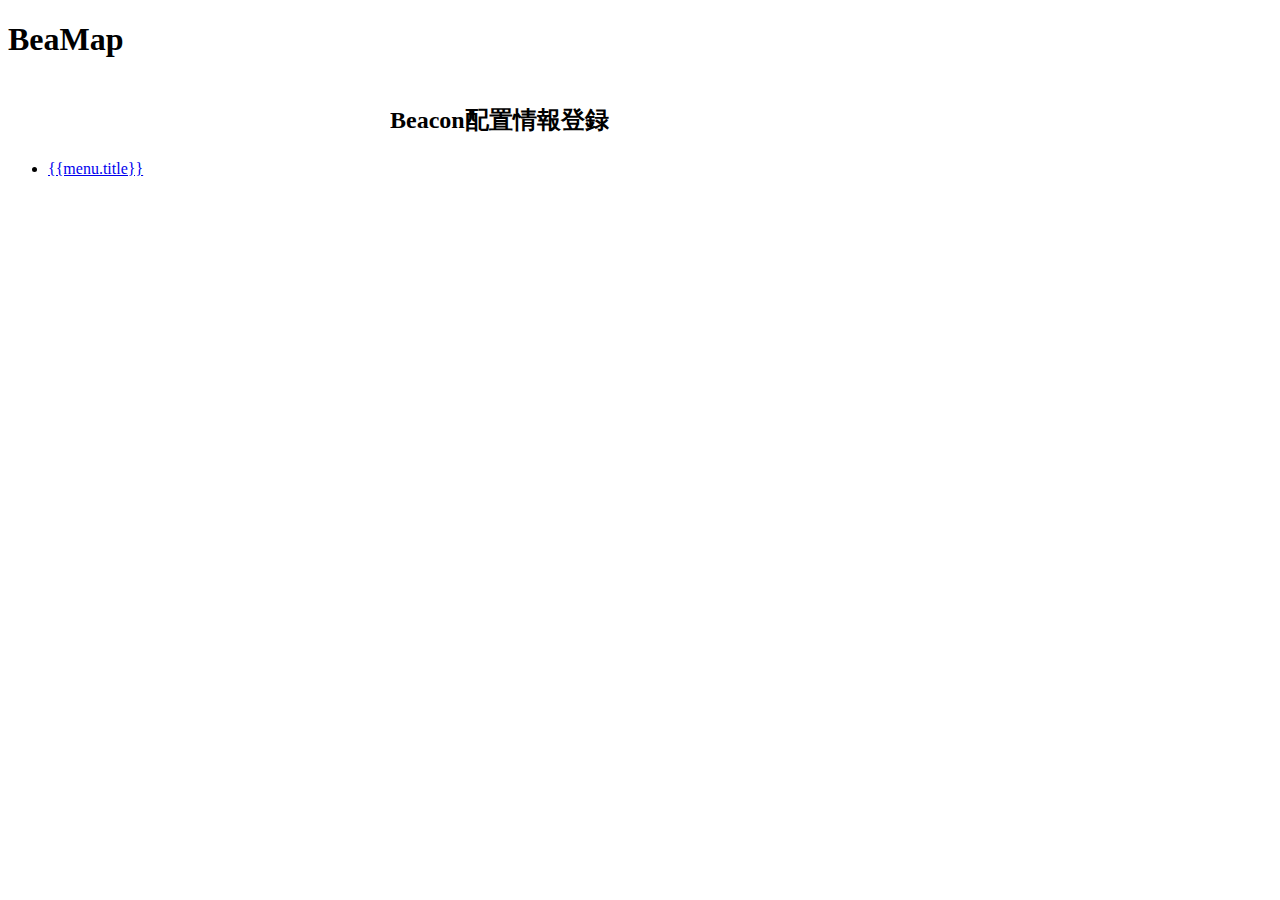
==== docs/index.html @ 28ff2c03 "first commit" ====
<!DOCTYPE html>
<html ng-app="dashboard">

<head>
    <title>BeaMap</title>
    <meta name="viewport" content="width=device-width, initial-scale=1, minimum-scale=1, maximum-scale=1">
    <meta charset="UTF-8">
    <link rel='stylesheet' href='../bower_components/bootstrap/dist/css/bootstrap.min.css' />
    <link rel="stylesheet" type="text/css" href="../stylesheets/app.css" />
    <script src="../bower_components/angular/angular.min.js"></script>
    <script src="../bower_components/angular-bootstrap/ui-bootstrap-tpls.min.js"></script>
    <script src="../bower_components/momentjs/min/moment.min.js"></script>
    <script src="../bower_components/momentjs/min/locales.min.js"></script>
    <script src="../bower_components/humanize-duration/humanize-duration.js"></script>
    <script src="../bower_components/ngDraggable/ngDraggable.js"></script>
    <script src="../javascripts/dashboard.js"></script>
    <script src="../javascripts/floor.js"></script>
</head>

<body>

<div ng-controller="rootCtl" class="map-dashboard">
    <header class="l_header cf">
        <h1 class="header__logo"><a class="logo ir" style="cursor:default;" onclick="return false;">BeaMap</a></h1>
        <div class="header__inner">
            <h2 class="header__name">
                <div style="width:100%;float:left;">
                    <p style="overflow: hidden;white-space: nowrap;text-overflow: ellipsis;width:500px;margin-left:auto;margin-right:auto;">
                        Beacon配置情報登録</p>
                </div>
                <nav class="header__navi">
                    <ul class="header__menu" style="float:right;">
                    </ul>
                </nav><!-- /.header__navi -->
            </h2>
        </div>
    </header>
        <div class="l_sidebar">
            <nav class="global__navi">
                <ul class="main__menu" ng-repeat="menu in menuList track by $index">
                    <li class="item">
                        <a class="icn icn__navi" ng-class="{'is-active':menu.selected}" href="#" ng-click="selectMenu($index);">{{menu.title}}</a>
                    </li>
                </ul><!-- /.main__menu -->
            </nav><!-- /. -->
            <div class=""></div>
        </div>
        <div class="l_main">
            <div class="l_content">
                <div ng-include="mainUrl">
                </div>
            </div>
        </div>

</div>

</body>

</html>
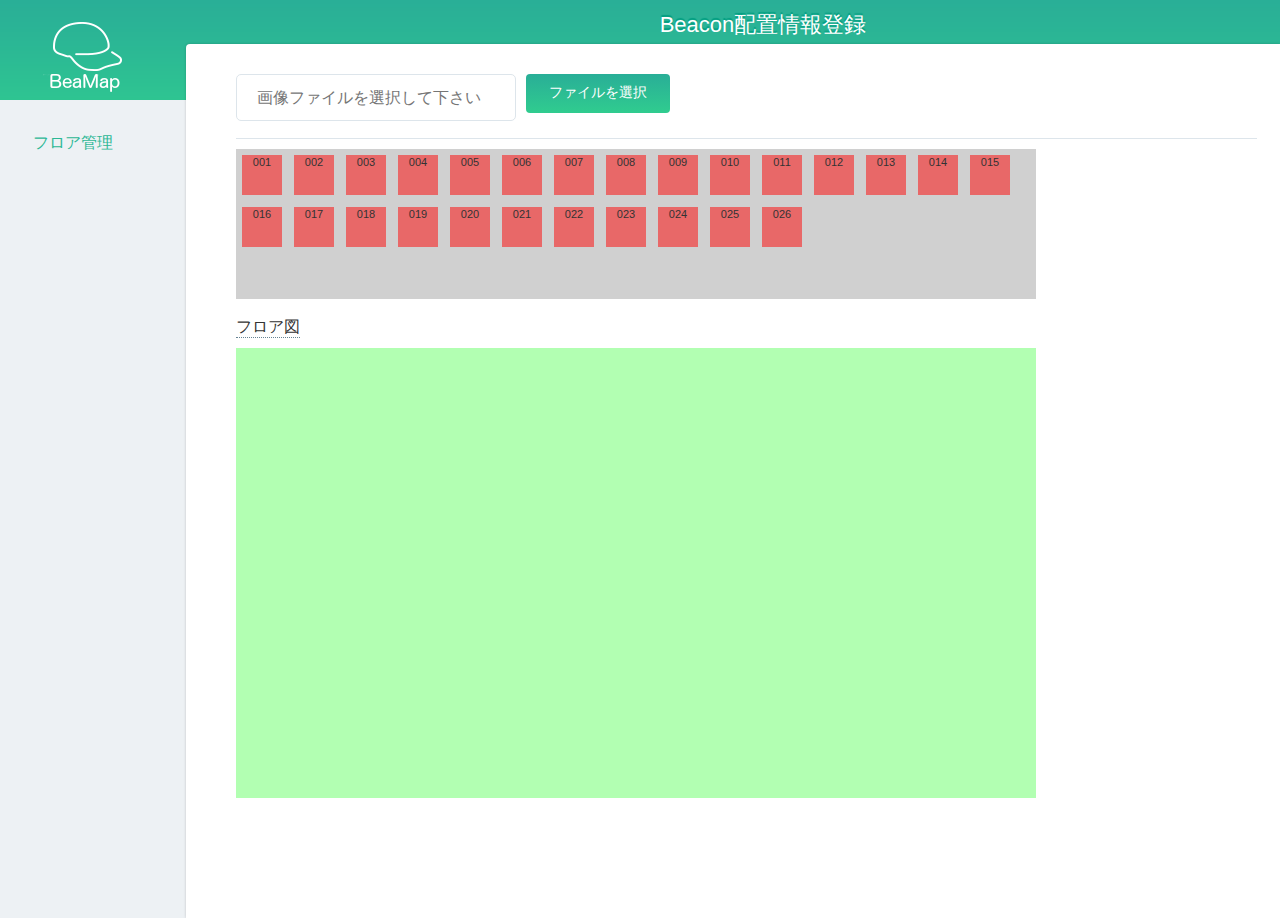
==== commit 15b602eb: "パスの修正" ====
--- a/docs/index.html
+++ b/docs/index.html
@@ -5,16 +5,16 @@
     <title>BeaMap</title>
     <meta name="viewport" content="width=device-width, initial-scale=1, minimum-scale=1, maximum-scale=1">
     <meta charset="UTF-8">
-    <link rel='stylesheet' href='../bower_components/bootstrap/dist/css/bootstrap.min.css' />
-    <link rel="stylesheet" type="text/css" href="../stylesheets/app.css" />
-    <script src="../bower_components/angular/angular.min.js"></script>
-    <script src="../bower_components/angular-bootstrap/ui-bootstrap-tpls.min.js"></script>
-    <script src="../bower_components/momentjs/min/moment.min.js"></script>
-    <script src="../bower_components/momentjs/min/locales.min.js"></script>
-    <script src="../bower_components/humanize-duration/humanize-duration.js"></script>
-    <script src="../bower_components/ngDraggable/ngDraggable.js"></script>
-    <script src="../javascripts/dashboard.js"></script>
-    <script src="../javascripts/floor.js"></script>
+    <link rel='stylesheet' href='./bower_components/bootstrap/dist/css/bootstrap.min.css' />
+    <link rel="stylesheet" type="text/css" href="./stylesheets/app.css" />
+    <script src="./bower_components/angular/angular.min.js"></script>
+    <script src="./bower_components/angular-bootstrap/ui-bootstrap-tpls.min.js"></script>
+    <script src="./bower_components/momentjs/min/moment.min.js"></script>
+    <script src="./bower_components/momentjs/min/locales.min.js"></script>
+    <script src="./bower_components/humanize-duration/humanize-duration.js"></script>
+    <script src="./bower_components/ngDraggable/ngDraggable.js"></script>
+    <script src="./javascripts/dashboard.js"></script>
+    <script src="./javascripts/floor.js"></script>
 </head>
 
 <body>
--- a/docs/stylesheets/app.css
+++ b/docs/stylesheets/app.css
@@ -0,0 +1,3501 @@
+@charset "UTF-8";
+/** * Eric Meyer's Reset CSS v2.0 (http://meyerweb.com/eric/tools/css/reset/) * http://cssreset.com */
+html, body, div, span, applet, object, iframe, h1, h2, h3, h4, h5, h6, p, blockquote, pre, a, abbr, acronym, address, big, cite, code, del, dfn, em, img, ins, kbd, q, s, samp, small, strike, strong, sub, sup, tt, var, b, u, i, center, dl, dt, dd, ol, ul, li, fieldset, form, label, legend, table, caption, tbody, tfoot, thead, tr, th, td, article, aside, canvas, details, embed, figure, figcaption, footer, header, hgroup, menu, nav, output, ruby, section, summary, time, mark, audio, video {
+    margin: 0;
+    padding: 0;
+    border: 0;
+    font-size: 100%;
+    font: inherit;
+    vertical-align: baseline; }
+
+/* HTML5 display-role reset for older browsers */
+article, aside, details, figcaption, figure, footer, header, hgroup, menu, nav, section {
+    display: block; }
+
+body {
+    line-height: 1; }
+
+ol, ul {
+    list-style: none; }
+
+blockquote, q {
+    quotes: none; }
+
+blockquote:before, blockquote:after {
+    content: '';
+    content: none; }
+
+q:before, q:after {
+    content: '';
+    content: none; }
+
+table {
+    border-collapse: collapse;
+    border-spacing: 0; }
+
+/*! normalize.css v3.0.1 | MIT License | git.io/normalize */
+/** 1. Set default font family to sans-serif. 2. Prevent iOS text size adjust after orientation change, without disabling user zoom. */
+html {
+    font-family: sans-serif;
+    /* 1 */
+    -ms-text-size-adjust: 100%;
+    /* 2 */
+    -webkit-text-size-adjust: 100%;
+    /* 2 */ }
+
+select {
+    -webkit-appearance: none;
+    -moz-appearance: none;
+    appearance: none;
+    text-indent: .01px;
+    text-overflow: ""; }
+
+/** Remove default margin. */
+body {
+    margin: auto;
+    min-width: 1200px; }
+
+html.no__scroll {
+    overflow-y: hidden;
+    overflow-x: hidden; }
+html.no__scroll body {
+    overflow-y: hidden;
+    overflow-x: hidden; }
+
+/* HTML5 display definitions ========================================================================== */
+/** Correct `block` display not defined for any HTML5 element in IE 8/9. Correct `block` display not defined for `details` or `summary` in IE 10/11 and Firefox. Correct `block` display not defined for `main` in IE 11. */
+article, aside, details, figcaption, figure, footer, header, hgroup, main, nav, section, summary {
+    display: block; }
+
+/** 1. Correct `inline-block` display not defined in IE 8/9. 2. Normalize vertical alignment of `progress` in Chrome, Firefox, and Opera. */
+audio, canvas, progress, video {
+    display: inline-block;
+    /* 1 */
+    vertical-align: baseline;
+    /* 2 */ }
+
+/** Prevent modern browsers from displaying `audio` without controls. Remove excess height in iOS 5 devices. */
+audio:not([controls]) {
+    display: none;
+    height: 0; }
+
+/** Address `[hidden]` styling not present in IE 8/9/10. Hide the `template` element in IE 8/9/11, Safari, and Firefox < 22. */
+[hidden], template {
+    display: none; }
+
+/* Links ========================================================================== */
+/** Remove the gray background color from active links in IE 10. */
+a {
+    background: transparent; }
+a:active, a:hover {
+    outline: 0; }
+
+/** Improve readability when focused and also mouse hovered in all browsers. */
+/* Text-level semantics ========================================================================== */
+/** Address styling not present in IE 8/9/10/11, Safari, and Chrome. */
+abbr[title] {
+    border-bottom: 1px dotted; }
+
+/** Address style set to `bolder` in Firefox 4+, Safari, and Chrome. */
+b, strong {
+    font-weight: bold; }
+
+/** Address styling not present in Safari and Chrome. */
+dfn {
+    font-style: italic; }
+
+/** Address variable `h1` font-size and margin within `section` and `article` contexts in Firefox 4+, Safari, and Chrome. */
+h1 {
+    font-size: 2em;
+    margin: 0.67em 0; }
+
+/** Address styling not present in IE 8/9. */
+mark {
+    background: #ff0;
+    color: #000; }
+
+/** Address inconsistent and variable font size in all browsers. */
+small {
+    font-size: 80%; }
+
+/** Prevent `sub` and `sup` affecting `line-height` in all browsers. */
+sub {
+    font-size: 75%;
+    line-height: 0;
+    position: relative;
+    vertical-align: baseline; }
+
+sup {
+    font-size: 75%;
+    line-height: 0;
+    position: relative;
+    vertical-align: baseline;
+    top: -0.5em; }
+
+sub {
+    bottom: -0.25em; }
+
+/* Embedded content ========================================================================== */
+/** Remove border when inside `a` element in IE 8/9/10. */
+img {
+    border: 0; }
+
+/** Correct overflow not hidden in IE 9/10/11. */
+svg:not(:root) {
+    overflow: hidden; }
+
+/* Grouping content ========================================================================== */
+/** Address margin not present in IE 8/9 and Safari. */
+figure {
+    margin: 1em 40px; }
+
+/** Address differences between Firefox and other browsers. */
+hr {
+    -moz-box-sizing: content-box;
+    box-sizing: content-box;
+    height: 0; }
+
+/** Contain overflow in all browsers. */
+pre {
+    overflow: auto; }
+
+/** Address odd `em`-unit font size rendering in all browsers. */
+code, kbd, pre, samp {
+    /*font-family: monospace, monospace;*/
+    font-size: 1em; }
+
+/* Forms ========================================================================== */
+/** Known limitation: by default, Chrome and Safari on OS X allow very limited styling of `select`, unless a `border` property is set. */
+/** 1. Correct color not being inherited. Known issue: affects color of disabled elements. 2. Correct font properties not being inherited. 3. Address margins set differently in Firefox 4+, Safari, and Chrome. */
+button, input, optgroup, select, textarea {
+    color: inherit;
+    /* 1 */
+    font: inherit;
+    /* 2 */
+    margin: 0;
+    /* 3 */ }
+
+/** Address `overflow` set to `hidden` in IE 8/9/10/11. */
+button {
+    overflow: visible;
+    text-transform: none; }
+
+/** Address inconsistent `text-transform` inheritance for `button` and `select`. All other form control elements do not inherit `text-transform` values. Correct `button` style inheritance in Firefox, IE 8/9/10/11, and Opera. Correct `select` style inheritance in Firefox. */
+select {
+    text-transform: none; }
+
+/** 1. Avoid the WebKit bug in Android 4.0.* where (2) destroys native `audio` and `video` controls. 2. Correct inability to style clickable `input` types in iOS. 3. Improve usability and consistency of cursor style between image-type `input` and others. */
+button, html input[type="button"] {
+    -webkit-appearance: button;
+    /* 2 */
+    cursor: pointer;
+    /* 3 */ }
+
+input[type="reset"], input[type="submit"] {
+    -webkit-appearance: button;
+    /* 2 */
+    cursor: pointer;
+    /* 3 */ }
+
+/** Re-set default cursor for disabled elements. */
+button[disabled], html input[disabled] {
+    cursor: default; }
+
+/** Remove inner padding and border in Firefox 4+. */
+button::-moz-focus-inner {
+    border: 0;
+    padding: 0; }
+
+input {
+    line-height: normal; }
+input::-moz-focus-inner {
+    border: 0;
+    padding: 0; }
+input[type="checkbox"], input[type="radio"] {
+    box-sizing: border-box;
+    /* 1 */
+    padding: 0;
+    /* 2 */ }
+input[type="number"]::-webkit-inner-spin-button, input[type="number"]::-webkit-outer-spin-button {
+    height: auto; }
+input[type="search"] {
+    -webkit-appearance: textfield;
+    /* 1 */
+    -moz-box-sizing: content-box;
+    -webkit-box-sizing: content-box;
+    /* 2 */
+    box-sizing: content-box; }
+input[type="search"]::-webkit-search-cancel-button, input[type="search"]::-webkit-search-decoration {
+    -webkit-appearance: none; }
+
+/** Address Firefox 4+ setting `line-height` on `input` using `!important` in the UA stylesheet. */
+/** It's recommended that you don't attempt to style these elements. Firefox's implementation doesn't respect box-sizing, padding, or width.  1. Address box sizing set to `content-box` in IE 8/9/10. 2. Remove excess padding in IE 8/9/10. */
+/** Fix the cursor style for Chrome's increment/decrement buttons. For certain `font-size` values of the `input`, it causes the cursor style of the decrement button to change from `default` to `text`. */
+/** 1. Address `appearance` set to `searchfield` in Safari and Chrome. 2. Address `box-sizing` set to `border-box` in Safari and Chrome (include `-moz` to future-proof). */
+/** Remove inner padding and search cancel button in Safari and Chrome on OS X. Safari (but not Chrome) clips the cancel button when the search input has padding (and `textfield` appearance). */
+/** Define consistent border, margin, and padding. */
+fieldset {
+    border: 1px solid #c0c0c0;
+    margin: 0 2px;
+    padding: 0.35em 0.625em 0.75em; }
+
+/** 1. Correct `color` not being inherited in IE 8/9/10/11. 2. Remove padding so people aren't caught out if they zero out fieldsets. */
+legend {
+    border: 0;
+    /* 1 */
+    padding: 0;
+    /* 2 */ }
+
+/** Remove default vertical scrollbar in IE 8/9/10/11. */
+textarea {
+    overflow: auto; }
+
+/** Don't inherit the `font-weight` (applied by a rule above). NOTE: the default cannot safely be changed in Chrome and Safari on OS X. */
+optgroup {
+    font-weight: bold; }
+
+/* Tables ========================================================================== */
+/** Remove most spacing between table cells. */
+table {
+    border-collapse: collapse;
+    border-spacing: 0; }
+
+td, th {
+    padding: 0; }
+
+body {
+    font-family: "HelveticaNeue-Light", "Helvetica Neue Light", "Helvetica Neue", Helvetica, "Hiragino Kaku Gothic Pro", "Meiryo", "Hiragino Kaku Gothic ProN", Meiryo, sans-seri, "Lucida Grande" !important; }
+
+.alphanumeric, .header__name {
+    /* font-family: "HelveticaNeue-Light", "Helvetica Neue Light", "Helvetica Neue", Helvetica, Arial, "Lucida Grande", sans-serif; */
+    font-weight: 100; }
+
+@-webkit-keyframes rotator {
+    0% {
+        -webkit-transform: rotate(0deg); }
+    100% {
+        -webkit-transform: rotate(270deg); } }
+
+@keyframes rotator {
+    0% {
+        transform: rotate(0deg); }
+    100% {
+        transform: rotate(270deg); } }
+
+@-webkit-keyframes colors {
+    0% {
+        stroke: #4285F4; }
+    25% {
+        stroke: #DE3E35; }
+    50% {
+        stroke: #F7C223; }
+    75% {
+        stroke: #1B9A59; }
+    100% {
+        stroke: #4285F4; } }
+
+@keyframes colors {
+    0% {
+        stroke: #4285F4; }
+    25% {
+        stroke: #DE3E35; }
+    50% {
+        stroke: #F7C223; }
+    75% {
+        stroke: #1B9A59; }
+    100% {
+        stroke: #4285F4; } }
+
+@-webkit-keyframes dash {
+    0% {
+        stroke-dashoffset: 187; }
+    50% {
+        stroke-dashoffset: 46.75;
+        -webkit-transform: rotate(135deg); }
+    100% {
+        stroke-dashoffset: 187;
+        -webkit-transform: rotate(450deg); } }
+
+@keyframes dash {
+    0% {
+        stroke-dashoffset: 187; }
+    50% {
+        stroke-dashoffset: 46.75;
+        transform: rotate(135deg); }
+    100% {
+        stroke-dashoffset: 187;
+        transform: rotate(450deg); } }
+
+.ani__spinner {
+    -webkit-animation: rotator 1.4s linear infinite;
+    animation: rotator 1.4s linear infinite; }
+
+.ani__path {
+    stroke-dasharray: 187;
+    stroke-dashoffset: 0;
+    -webkit-transform-origin: center;
+    transform-origin: center;
+    -webkit-animation: dash 1.4s ease-in-out infinite, colors 5.6s ease-in-out infinite;
+    animation: dash 1.4s ease-in-out infinite, colors 5.6s ease-in-out infinite; }
+
+@-webkit-keyframes modalFadeIn {
+    0% {
+        opacity: 0;
+        display: block; }
+    100% {
+        opacity: 1; } }
+
+@keyframes modalFadeIn {
+    0% {
+        opacity: 0;
+        display: block; }
+    100% {
+        opacity: 1; } }
+
+.l_modal.is-active {
+    -webkit-animation-name: modalFadeIn;
+    animation-name: modalFadeIn;
+    -webkit-animation-duration: 0.5s;
+    animation-duration: 0.5s;
+    -webkit-animation-iteration-count: 1;
+    animation-iteration-count: 1;
+    opacity: 1; }
+
+.mt-0 {
+    margin-top: 0px !important; }
+
+.mr-0 {
+    margin-right: 0px !important; }
+
+.mb-0 {
+    margin-bottom: 0px !important; }
+
+.ml-0 {
+    margin-left: 0px !important; }
+
+.mt-5 {
+    margin-top: 5px !important; }
+
+.mr-5 {
+    margin-right: 5px !important; }
+
+.mb-5 {
+    margin-bottom: 5px !important; }
+
+.ml-5 {
+    margin-left: 5px !important; }
+
+.mt-10 {
+    margin-top: 10px !important; }
+
+.mr-10 {
+    margin-right: 10px !important; }
+
+.mb-10 {
+    margin-bottom: 10px !important; }
+
+.ml-10 {
+    margin-left: 10px !important; }
+
+.mt-15 {
+    margin-top: 15px !important; }
+
+.mr-15 {
+    margin-right: 15px !important; }
+
+.mb-15 {
+    margin-bottom: 15px !important; }
+
+.ml-15 {
+    margin-left: 15px !important; }
+
+.mt-20 {
+    margin-top: 20px !important; }
+
+.mr-20 {
+    margin-right: 20px !important; }
+
+.mb-20 {
+    margin-bottom: 20px !important; }
+
+.ml-20 {
+    margin-left: 20px !important; }
+
+.mt-25 {
+    margin-top: 25px !important; }
+
+.mr-25 {
+    margin-right: 25px !important; }
+
+.mb-25 {
+    margin-bottom: 25px !important; }
+
+.ml-25 {
+    margin-left: 25px !important; }
+
+.mt-30 {
+    margin-top: 30px !important; }
+
+.mr-30 {
+    margin-right: 30px !important; }
+
+.mb-30 {
+    margin-bottom: 30px !important; }
+
+.ml-30 {
+    margin-left: 30px !important; }
+
+.mt-35 {
+    margin-top: 35px !important; }
+
+.mr-35 {
+    margin-right: 35px !important; }
+
+.mb-35 {
+    margin-bottom: 35px !important; }
+
+.ml-35 {
+    margin-left: 35px !important; }
+
+.mt-40 {
+    margin-top: 40px !important; }
+
+.mr-40 {
+    margin-right: 40px !important; }
+
+.mb-40 {
+    margin-bottom: 40px !important; }
+
+.ml-40 {
+    margin-left: 40px !important; }
+
+.mt-45 {
+    margin-top: 45px !important; }
+
+.mr-45 {
+    margin-right: 45px !important; }
+
+.mb-45 {
+    margin-bottom: 45px !important; }
+
+.ml-45 {
+    margin-left: 45px !important; }
+
+.mt-50 {
+    margin-top: 50px !important; }
+
+.mr-50 {
+    margin-right: 50px !important; }
+
+.mb-50 {
+    margin-bottom: 50px !important; }
+
+.ml-50 {
+    margin-left: 50px !important; }
+
+.pt-0 {
+    padding-top: 0px !important; }
+
+.pr-0 {
+    padding-right: 0px !important; }
+
+.pb-0 {
+    padding-bottom: 0px !important; }
+
+.pl-0 {
+    padding-left: 0px !important; }
+
+.pt-5 {
+    padding-top: 5px !important; }
+
+.pr-5 {
+    padding-right: 5px !important; }
+
+.pb-5 {
+    padding-bottom: 5px !important; }
+
+.pl-5 {
+    padding-left: 5px !important; }
+
+.pt-10 {
+    padding-top: 10px !important; }
+
+.pr-10 {
+    padding-right: 10px !important; }
+
+.pb-10 {
+    padding-bottom: 10px !important; }
+
+.pl-10 {
+    padding-left: 10px !important; }
+
+.pt-15 {
+    padding-top: 15px !important; }
+
+.pr-15 {
+    padding-right: 15px !important; }
+
+.pb-15 {
+    padding-bottom: 15px !important; }
+
+.pl-15 {
+    padding-left: 15px !important; }
+
+.pt-20 {
+    padding-top: 20px !important; }
+
+.pr-20 {
+    padding-right: 20px !important; }
+
+.pb-20 {
+    padding-bottom: 20px !important; }
+
+.pl-20 {
+    padding-left: 20px !important; }
+
+.pt-25 {
+    padding-top: 25px !important; }
+
+.pr-25 {
+    padding-right: 25px !important; }
+
+.pb-25 {
+    padding-bottom: 25px !important; }
+
+.pl-25 {
+    padding-left: 25px !important; }
+
+.pt-30 {
+    padding-top: 30px !important; }
+
+.pr-30 {
+    padding-right: 30px !important; }
+
+.pb-30 {
+    padding-bottom: 30px !important; }
+
+.pl-30 {
+    padding-left: 30px !important; }
+
+.pt-35 {
+    padding-top: 35px !important; }
+
+.pr-35 {
+    padding-right: 35px !important; }
+
+.pb-35 {
+    padding-bottom: 35px !important; }
+
+.pl-35 {
+    padding-left: 35px !important; }
+
+.pt-40 {
+    padding-top: 40px !important; }
+
+.pr-40 {
+    padding-right: 40px !important; }
+
+.pb-40 {
+    padding-bottom: 40px !important; }
+
+.pl-40 {
+    padding-left: 40px !important; }
+
+.pt-45 {
+    padding-top: 45px !important; }
+
+.pr-45 {
+    padding-right: 45px !important; }
+
+.pb-45 {
+    padding-bottom: 45px !important; }
+
+.pl-45 {
+    padding-left: 45px !important; }
+
+.pt-50 {
+    padding-top: 50px !important; }
+
+.pr-50 {
+    padding-right: 50px !important; }
+
+.pb-50 {
+    padding-bottom: 50px !important; }
+
+.pl-50 {
+    padding-left: 50px !important; }
+
+.fs-10 {
+    font-size: 10px; }
+
+.fs-11, .p_event .upper .name {
+    font-size: 11px; }
+
+.fs-12, .annotation, .application .timestamp, .timeline .item {
+    font-size: 12px; }
+
+.field__items .item .modified, .field__items .item .tags {
+    font-size: 12px; }
+
+.p_login .forgot, .p_login .modal__content.reissue .message {
+    font-size: 12px; }
+
+.p_app .field--file-dropzone .message {
+    font-size: 12px; }
+
+.fs-13 {
+    font-size: 13px; }
+
+.fs-14 {
+    font-size: 14px; }
+
+.field__items .item .name, .field__items .item .bundle-id {
+    font-size: 14px; }
+
+.fs-15 {
+    font-size: 15px; }
+
+.fs-16, .p_login .modal__content .message, .p_event .modal__content.end .message {
+    font-size: 16px; }
+
+.fs-17 {
+    font-size: 17px; }
+
+.fs-18, .p_login .modal__content .form-item {
+    font-size: 18px; }
+
+.fs-19 {
+    font-size: 19px; }
+
+.fs-20 {
+    font-size: 20px; }
+
+.fl-l, .l_sidebar, .header__logo, .timeline .image {
+    float: left; }
+
+.field__action .checkbox, .field__action .delete {
+    float: left; }
+
+.p_login .modal__content.reissue .form-item--number, .p_login .modal__content.reissue .captcha {
+    float: left; }
+
+.p_dashboard .content .form-item, .p_dashboard .analytics, .p_dashboard .user .title {
+    float: left; }
+
+.p_app .field__action .checkbox, .p_app .field__action .delete {
+    float: left; }
+
+.p_app .modal__content .bundle-id, .p_app .modal__content .plus {
+    float: left; }
+
+.p_app .field--file-dropzone, .p_app .field--info {
+    float: left; }
+
+.fl-r, .l_main, .header__inner, .field__action .right {
+    float: right; }
+
+.p_dashboard .user .btn__fill--csv-dl, .p_dashboard .activity {
+    float: right; }
+
+.p_app .field__action .right {
+    float: right; }
+
+.fl-n {
+    float: none !important; }
+
+.cf {
+    *zoom: 1; }
+.cf:before {
+    content: " ";
+    display: table; }
+.cf:after {
+    content: " ";
+    display: table;
+    clear: both; }
+
+.ir, .header__logo, .p_login .modal__content.reissue .icn__captcha-reload, .p_app .modal__content .plus {
+    display: block;
+    text-indent: -9999px; }
+
+.fw-n {
+    font-weight: normal !important; }
+
+.fw-b, .application .name, .timeline .name, .field__items .item .name {
+    font-weight: bold !important; }
+
+.ta-c, .btn__line, .btn__fill, .header__name, .p_login .authentication, .p_app .field--file-dropzone .message {
+    text-align: center; }
+
+.td-n, a {
+    text-decoration: none; }
+
+.lb {
+    letter-spacing: -.40em; }
+.lb > li {
+    letter-spacing: normal; }
+
+/*
+.ib-p, .header__menu, .field__search .right, .modal__inner .footer .field, .p_event .footer .field { letter-spacing: -.40em; }
+*/
+.ib-p > .ib, .header__menu > .ib, .field__search .right > .ib, .modal__inner .footer .field > .ib, .p_event .footer .field > .ib {
+    display: inline-block;
+    letter-spacing: normal; }
+
+.header__menu .ib-p > .menu__list, .header__menu > .menu__list {
+    display: inline-block;
+    letter-spacing: normal; }
+
+.field__search .header__menu .right > .menu__list, .header__menu .field__search .right > .menu__list, .modal__inner .footer .header__menu .field > .menu__list, .header__menu .modal__inner .footer .field > .menu__list, .p_event .footer .header__menu .field > .menu__list {
+    display: inline-block;
+    letter-spacing: normal; }
+
+.header__menu .p_event .footer .field > .menu__list, .header__menu .ib-p > .item, .header__menu > .item {
+    display: inline-block;
+    letter-spacing: normal; }
+
+.field__search .header__menu .right > .item, .header__menu .field__search .right > .item, .modal__inner .footer .header__menu .field > .item, .header__menu .modal__inner .footer .field > .item, .p_event .footer .header__menu .field > .item, .header__menu .p_event .footer .field > .item {
+    display: inline-block;
+    letter-spacing: normal; }
+
+.field__search .ib-p > .export, .field__search .header__menu > .export, .field__search .right > .export {
+    display: inline-block;
+    letter-spacing: normal; }
+
+.modal__inner .footer .field__search .field > .export, .field__search .modal__inner .footer .field > .export, .p_event .footer .field__search .field > .export {
+    display: inline-block;
+    letter-spacing: normal; }
+
+.field__search .p_event .footer .field > .export, .field__search .ib-p > .sort, .field__search .header__menu > .sort, .field__search .right > .sort {
+    display: inline-block;
+    letter-spacing: normal; }
+
+.modal__inner .footer .field__search .field > .sort, .field__search .modal__inner .footer .field > .sort, .p_event .footer .field__search .field > .sort, .field__search .p_event .footer .field > .sort {
+    display: inline-block;
+    letter-spacing: normal; }
+
+.modal__inner .footer .field .ib-p > .field--item, .modal__inner .footer .field .header__menu > .field--item {
+    display: inline-block;
+    letter-spacing: normal; }
+
+.field__search .modal__inner .footer .field .right > .field--item {
+    display: inline-block;
+    letter-spacing: normal; }
+
+.modal__inner .footer .field .field__search .right > .field--item, .modal__inner .footer .field > .field--item {
+    display: inline-block;
+    letter-spacing: normal; }
+
+.field__search .p_event .footer .field .right > .field--item {
+    display: inline-block;
+    letter-spacing: normal; }
+
+.l_header {
+    width: 100%;
+    height: 100px;
+    background: url("../images/bg__header.png") 0 0 repeat-x; }
+
+.l_body {
+    min-width: 800px;
+    width: 100%; }
+
+.l_sidebar {
+    position: relative;
+    z-index: 100;
+    width: 246px;
+    padding-top: 30px; }
+
+.l_main {
+    position: relative;
+    z-index: 50;
+    width: 100%;
+    margin: -56px 0 0 -246px;
+    height:100%;  }
+
+.l_content {
+    border-top-left-radius: 4px;
+    margin: 0 0 0 186px;
+    background: #fff;
+    box-shadow: 0 0 3px rgba(8, 1, 3, 0.19);
+    height: 100%;
+    min-height: 700px;}
+
+.l_modal {
+    display: none;
+    position: absolute;
+    top: 0;
+    left: 0;
+    z-index: 1000;
+    width: 100%;
+    height: 100%;
+    background: rgba(0, 0, 0, 0.66); }
+.l_modal.is-active {
+    display: table;
+    position: fixed; }
+
+.map-dashboard{
+    height: 100%;
+}
+.main-contents{
+    height: 100%;
+}
+
+* {
+    -webkit-appearance: none;
+    -moz-appearance: none;
+    appearance: none; }
+
+
+body {
+    height: 100%;
+    background: #edf1f4; }
+
+h1, h2, h3, h4, h5, h6, p, dl, dt, dd, ol, ul, li {
+    margin: 0;
+    padding: 0; }
+
+ol, ul, dl, dt, dd {
+    list-style: none; }
+
+h1, h2, h3, h4, h5, h6 {
+    font-weight: normal; }
+
+input, textarea, select {
+    box-sizing: border-box; }
+
+.annotation {
+    padding-left: 1em;
+    color: #446b7e;
+    text-indent: -1em; }
+
+.form-item {
+    display: block;
+    border: 1px solid #dde5eb;
+    border-radius: 5px;
+    padding: 0 20px; }
+.form-item:focus {
+    outline: none; }
+
+.contactform-item {
+    display: block;
+    width: 838px;
+    height: 200px;
+    border: 1px solid #dde5eb;
+    border-radius: 5px;
+    padding: 20px; }
+.contactform-item:focus {
+    outline: none; }
+
+.form-item--checkbox {
+    width: 27px;
+    height: 27px;
+    border: none;
+    border-radius: 5px;
+    background: #edf2f5; }
+.form-item--checkbox:checked {
+    background: url("../images/icn__checked.png") #29ae97 center center no-repeat; }
+
+.form-item--select {
+    color: #bcc9d0; }
+
+.is-error .e__message {
+    color: #d53333;
+    font-size: 12px;
+    line-height: 1.5; }
+
+.is-error .form-item {
+    background: #ffe1e1; }
+
+.field .switch .label {
+    display: block; }
+
+.field .switch .form-item {
+    display: none;
+    border: none; }
+
+.field .switch .on, .field .switch .off {
+    display: block;
+    position: relative;
+    width: 102px;
+    height: 39px;
+    border-radius: 19px;
+    color: #fff;
+    font-size: 16px;
+    cursor: pointer; }
+
+.field .switch .on .label, .field .switch .off .label {
+    display: block;
+    position: absolute;
+    height: 39px;
+    line-height: 39px; }
+
+.field .switch .on:after, .field .switch .off:after {
+    content: '';
+    display: block;
+    position: absolute;
+    border-radius: 18px;
+    top: 1px;
+    width: 36px;
+    height: 36px;
+    background: #fff; }
+
+.field .switch .on {
+    background: #2ab396; }
+.field .switch .on .label {
+    left: 22px; }
+.field .switch .on:after {
+    right: 1px; }
+
+.field .switch .off {
+    background: #bdc3c6; }
+.field .switch .off .label {
+    right: 18px;
+    text-align: right; }
+.field .switch .off:after {
+    left: 1px; }
+
+.btn {
+    box-sizing: border-box;
+    display: inline-block;
+    height: 39px;
+    padding: 0;
+    border-radius: 4px;
+    background: none;
+    text-decoration: none;
+    line-height: 37px; }
+
+.btn__line {
+    border: 1px solid #2ab396;
+    color: #2ab396; }
+
+.btn__fill {
+    width: 144px;
+    border: none;
+    background: -moz-linear-gradient(top, #29ae97 0%, #30cc8f 100%);
+    background: -webkit-gradient(linear, left top, left bottom, color-stop(0%, #29ae97), color-stop(100%, #30cc8f));
+    background: -webkit-linear-gradient(top, #29ae97 0%, #30cc8f 100%);
+    background: -o-linear-gradient(top, #29ae97 0%, #30cc8f 100%);
+    background: -ms-linear-gradient(top, #29ae97 0%, #30cc8f 100%);
+    background: linear-gradient(to bottom, #29ae97 0%, #30cc8f 100%);
+    color: #fff; }
+.btn__fill.beamap{
+    margin-bottom: 20px !important;
+    margin-left: 20px;
+}
+.btn__fill:hover, .btn__fill:active {
+    background: -moz-linear-gradient(top, #30cc8f 100%, #29ae97 0%);
+    background: -webkit-gradient(linear, left top, left bottom, color-stop(100%, #30cc8f), color-stop(0%, #29ae97));
+    background: -webkit-linear-gradient(top, #30cc8f 100%, #29ae97 0%);
+    background: -o-linear-gradient(top, #30cc8f 100%, #29ae97 0%);
+    background: -ms-linear-gradient(top, #30cc8f 100%, #29ae97 0%);
+    background: linear-gradient(to bottom, #30cc8f 100%, #29ae97 0%); }
+
+.btn__line .create {
+    border: 1px solid #B32A47;
+    color: #B32A47; }
+
+.btn__fill.create{
+    width: 175px;
+    border: none;
+    background: -moz-linear-gradient(top, #ae2940 0%, #cc306d 100%);
+    background: -webkit-gradient(linear, left top, left bottom, color-stop(0%, #ae2940), color-stop(100%, #cc306d));
+    background: -webkit-linear-gradient(top, #ae2940 0%, #cc306d 100%);
+    background: -o-linear-gradient(top, #ae2940 0%, #cc306d 100%);
+    background: -ms-linear-gradient(top, #ae2940 0%, #cc306d 100%);
+    background: linear-gradient(to bottom, #ae2940 0%, #cc306d 100%);
+    color: #fff; }
+
+.btn__fill.create:hover, .btn__fill.create:active {
+    background: -moz-linear-gradient(top, #cc306d 100%, #ae2940 0%);
+    background: -webkit-gradient(linear, left top, left bottom, color-stop(100%, #cc306d), color-stop(0%, #ae2940));
+    background: -webkit-linear-gradient(top, #cc306d 100%, #ae2940 0%);
+    background: -o-linear-gradient(top, #cc306d 100%, #ae2940 0%);
+    background: -ms-linear-gradient(top, #cc306d 100%, #ae2940 0%);
+    background: linear-gradient(to bottom, #cc306d 100%, #ae2940 0%); }
+
+.btn.btn__fill.btn__fill--login {
+    height: 46px; }
+
+.btn__line--csv {
+    width: 164px; }
+
+.btn__line--cancel {
+    width: 146px; }
+
+.btn__fill--add, .btn__fill--start, .btn__fill--next, .btn__fill--skip, .btn__fill--ok {
+    width: 144px; }
+
+.btn__fill--cancel {
+    background: #a7a7a7; }
+
+.btn__fill--delete {
+    background: #89959b; }
+
+.btn__fill--add-app, .btn__fill--add-beacon, .btn__fill--add-member {
+    width: 177px;
+    height: 33px;
+    line-height: 33px;
+    margin-left: 10px; }
+
+.btn__fill--delete {
+    width: 73px;
+    height: 33px;
+    line-height: 33px; }
+
+.btn__fill--export {
+    width: 133px;
+    height: 33px;
+    font-size: 16px;
+    line-height: 33px;
+    background: #89959b; }
+
+.application .is-select .icon:after, .p_login .modal__content.reissue .icn__captcha-reload, .p_app .modal__content .plus {
+    background-image: url("../images/spr__btn--parts.png");
+    background-repeat: no-repeat; }
+
+.btn__fill--login {
+    width: 175px; }
+
+.btn__fill--create {
+    width: 175px; }
+
+.btn__fill--close {
+    color: #fff;
+    background: #a7a7a7; }
+
+/*
+## ページヘッダーエリア
+
+```
+<header class="l_header cf"> <h1 class="header__logo"><a class="logo ir" href="">Beacapp</a></h1> <div class="header__inner"> <h2 class="header__name">CMS User Setting</h2>
+ <nav class="header__navi"><ul class="header__menu"> <li class="item mr-10"><a class="user" href="">Shota Okamura</a></li> <li class="item"><a class="logout" href="">Log out</a></li> </ul></nav><!-- /.header__navi -->
+ </div><!-- /.header__inner -->
+</header><!-- /.l_header -->
+```
+*/
+.header__logo {
+    position: relative;
+    width: 246px;
+    height: 100px;}
+.header__logo .logo {
+    display: block;
+    position: absolute;
+    top: 20px;
+    left: 40px;
+    z-index: 100;
+    width: 90px;
+    height: 75px;
+    background: url("../images/logo__main.png") 0 0 no-repeat; }
+
+.header__inner {
+    width: 100%;
+    margin-left: -246px; }
+
+.header__name {
+    height: 44px;
+    margin-left: 246px;
+    color: #fff;
+    font-size: 22px;
+    line-height: 50px;
+    text-shadow: 0 -2px 1px #009d80; }
+
+.header__navi {
+    width: 158px;
+    margin-right: 20px; }
+
+@media screen and (min-width: 1200px) {
+    .header__navi {
+        position: fixed;
+        top: 0;
+        right: 0; } }
+
+@media screen and (max-width: 1200px) {
+    .header__navi {
+        position: absolute;
+        margin-left: 756px; } }
+
+.header__menu .user, .header__menu .logout {
+    color: #fff; }
+
+.header__menu .user {
+    text-decoration: underline; }
+
+/*
+## 見出し
+
+```
+<header class="main__header main__header--XXXXX"> <h3 class="headline">Appを登録</h3> <p class="description">Beaconに利用するアプリケーションを設定します。</p>
+</header><!-- /.main__header -->
+```
+*/
+/*
+$map__spr__icn--main-header: sprite-map("spr__icn--main-header/*.png", $layout: horizontal);
+%_map__spr__icn--main-header { @include sprite(parent, $map__spr__icn--main-header); }
+
+.main__header { position: relative; padding-left: 98px; margin-bottom: 28px;
+ &:before { @extend %_map__spr__icn--main-header;
+ content: ''; display: block; position: absolute; top: 0; left: 0; } .headline { @extend .fw-n; margin-bottom: 12px;
+ color: $HEADER_HEAD_FONT_COLOR; font-size: 40px; line-height: 1; } .description { @extend .fs-16; color: $HEADER_DESC_FONT_COLOR; }
+}
+*/
+/*
+.main__header--app { &:before { @include sprite(child, $map__spr__icn--main-header, icn__app); }
+}
+.main__header--beacon { &:before { @include sprite(child, $map__spr__icn--main-header, icn__beacon); }
+}
+.main__header--event { &:before { @include sprite(child, $map__spr__icn--main-header, icn__event); }
+}
+*/
+/* ## グローバルナビ
+``` <nav class="global__navi"> <ul class="main__menu"> <li class="item"><a class="icn icn__navi icn__navi--dashboard" href="">Dashboard</a></li> <li class="item"><a class="icn icn__navi icn__navi--event"     href="">My Event</a></li> <li class="item"><a class="icn icn__navi icn__navi--app"       href="">My App</a></li> <li class="item"><a class="icn icn__navi icn__navi--beacon"    href="">My Beacon</a></li> </ul><!-- /.main__menu -->  <ul class="account__menu"> <li class="item"><a class="icn icn__navi icn__navi--user"      href="">CMS User Setting</a></li> <li class="item"><a class="icn icn__navi icn__navi--account"   href="">Account Status</a></li> </ul><!-- /.account__menu --> </nav><!-- /.global__navi --> ``` */
+.global__navi {
+    padding: 0 15px; }
+.global__navi .main__menu {
+    padding: 0 0 24px 18px; }
+.global__navi .account__menu {
+    padding: 19px 0 0 18px;
+    border-top: 1px solid #d7dfe5; }
+.global__navi .item {
+    height: 26px;
+    margin-bottom: 28px;
+    font-size: 16px; }
+.global__navi .item:last-child {
+    margin-bottom: 0; }
+
+.icn__navi {
+    display: inline-block;
+    position: relative;
+    height: 26px;
+    /*padding-left: 41px;*/
+    color: #778086;
+    line-height: 26px;
+    width: 85%; }
+.icn__navi i {
+    background-image: url("../images/spr__icn--navi.png");
+    background-repeat: no-repeat;
+    display: inline-block;
+    position: absolute;
+    top: 0;
+    left: 0; }
+.icn__navi.is-active, .icn__navi:hover, .icn__navi:active {
+    color: #2cb895; }
+
+.icn__navi--dashboard i {
+    width: 26px;
+    height: 26px;
+    background-position: -182px 0; }
+
+.icn__navi--dashboard.is-active i, .icn__navi--dashboard:hover i, .icn__navi--dashboard:active i {
+    width: 26px;
+    height: 26px;
+    background-position: -156px 0; }
+
+.icn__navi--event i {
+    width: 26px;
+    height: 26px;
+    background-position: -234px 0; }
+
+.icn__navi--event.is-active i, .icn__navi--event:hover i, .icn__navi--event:active i {
+    width: 26px;
+    height: 26px;
+    background-position: -208px 0; }
+
+.icn__navi--app i {
+    width: 26px;
+    height: 26px;
+    background-position: -78px 0; }
+
+.icn__navi--app.is-active i, .icn__navi--app:hover i, .icn__navi--app:active i {
+    width: 26px;
+    height: 26px;
+    background-position: -52px 0; }
+
+.icn__navi--beacon i {
+    width: 26px;
+    height: 26px;
+    background-position: -130px 0; }
+
+.icn__navi--beacon.is-active i, .icn__navi--beacon:hover i, .icn__navi--beacon:active i {
+    width: 26px;
+    height: 26px;
+    background-position: -104px 0; }
+
+.icn__navi--user i {
+    width: 26px;
+    height: 26px;
+    background-position: -286px 0; }
+
+.icn__navi--user.is-active i, .icn__navi--user:hover i, .icn__navi--user:active i {
+    width: 26px;
+    height: 26px;
+    background-position: -260px 0; }
+
+.icn__navi--account i {
+    width: 26px;
+    height: 26px;
+    background-position: -26px 0; }
+
+.icn__navi--account.is-active i, .icn__navi--account:hover i, .icn__navi--account:active i {
+    width: 26px;
+    height: 26px;
+    background-position: 0 0; }
+
+/*
+.navi__action { @extend .fs-20;
+ height: 50px; border-top:  1px solid #dde5eb;
+ text-align: center;
+ background: -moz-linear-gradient(top,                       rgba(41, 174, 151, 1) 0%,             rgba(48, 204, 169, 1) 100%);    // FF3.6+ background: -webkit-gradient(linear, left top, left bottom, color-stop(0%,rgba(41, 174, 151, 1)), color-stop(100%,rgba(48, 204, 169, 1)));    // Chrome,Safari4+ background: -webkit-linear-gradient(top,                    rgba(41, 174, 151, 1) 0%,             rgba(48, 204, 169, 1) 100%);    // Chrome10+,Safari5.1+ background: -o-linear-gradient(top,                         rgba(41, 174, 151, 1) 0%,             rgba(48, 204, 169, 1) 100%);    // Opera 11.10+ background: -ms-linear-gradient(top,                        rgba(41, 174, 151, 1) 0%,             rgba(48, 204, 169, 1) 100%);    // IE10+ background: linear-gradient(to bottom,                      rgba(41, 174, 151, 1) 0%,             rgba(48, 204, 169, 1) 100%);    // W3C
+ .navi__list { //display: table-cell; display: inline-block;
+ a { //@extend .td-n;
+ display: block; height: 37px; padding: 0 20px;
+ color: #fff; line-height: 37px; text-shadow: 0 1px 1px rgba(42, 180, 150, .93);
+ &:hover, &.active, &.is-active { border-radius: 5px; //-webkit-border-radius: 5px; //-moz-border-radius: 5px;
+ box-shadow:         rgba(39, 174, 149, .75) 0px 1px 1px 0px inset; -webkit-box-shadow: rgba(39, 174, 149, .75) 0px 1px 1px 0px inset; -moz-box-shadow:    rgba(39, 174, 149, .75) 0px 1px 1px 0px inset;
+ text-shadow: 0 -1px 1px rgba(42, 180, 150, .93); } } }
+}
+*/
+/*
+.navi__setting { padding: 0 15px; //position: absolute; //bottom: 1px;
+ .menu__list { @extend .ta-c; height: 55px;
+ border-top: 1px solid $NAVI_BODER_COLOR;
+ font-size: 16px; line-height: 55px; }
+}
+*/
+/*
+.app__edit { //margin: 16px 16px 0 0; padding: 16px 16px 0 0;
+ text-align: right;
+ a { //@extend .td-n; @extend .fs-14;
+ color: #446b7e; }
+}
+*/
+.application {
+    width: 100%;
+    padding: 40px 0px 50px 0px;
+    overflow-y: hidden;
+    overflow-x: auto;
+    color: #446b7e; }
+
+ul.application li:first-child {
+    padding-left: 88px; }
+
+.application .item {
+    display: table-cell;
+    padding: 0 38px;
+    text-align: center; }
+.application .item .detail {
+    cursor: pointer; }
+
+.application .link {
+    color: #446b7e; }
+
+.application .icon {
+    margin-bottom: 16px; }
+.application .icon .image {
+    display: block;
+    width: 107px;
+    height: 107px;
+    border: 6px solid #d8dfe3;
+    border-radius: 33px;
+    margin: 0 auto; }
+.application .icon .image:hover {
+    opacity: 0.5;
+    border: 6px solid #3bc499; }
+
+.application .name {
+    margin-bottom: 6px; }
+
+.application .bundle-id {
+    margin-bottom: 12px; }
+
+.application .is-select .icon {
+    position: relative; }
+.application .is-select .icon:after {
+    width: 49px;
+    height: 49px;
+    background-position: -75px 0;
+    content: '';
+    display: block;
+    position: absolute;
+    right: -13px;
+    bottom: -6px; }
+.application .is-select .icon .image {
+    border: 6px solid #2ab194; }
+
+.timeline .item {
+    margin-bottom: 18px;
+    color: #446b7e; }
+
+ul.timeline li:first-child {
+    padding-top: 60px; }
+
+.timeline .image {
+    display: block;
+    width: 44px;
+    height: 43px;
+    border: 3px solid #d8dfe3;
+    border-radius: 16px; }
+
+.timeline .info, .timeline .timestamp {
+    margin-left: 65px; }
+
+.timeline .info {
+    padding: 15px 30px 20px 33px;
+    border-radius: 5px;
+    margin-bottom: 10px;
+    background: #f5f8fa; }
+
+.field__search {
+    position: relative;
+    height: 36px;
+    padding: 9px 0 7px 0;
+    border-bottom: 1px solid #dde5eb;
+    border-top-left-radius: 4px; }
+.field__search .search {
+    display: block;
+    width: 259px;
+    height: 36px;
+    margin: 0 auto; }
+.field__search .right {
+    position: absolute;
+    top: 0;
+    right: 0;
+    padding: 8px 23px 0 0; }
+.field__search .right .item {
+    display: inline-block; }
+.field__search .export {
+    margin-right: 12px; }
+
+.form-item--search {
+    position: relative;
+    width: 257px;
+    height: 36px;
+    padding: 8px 0;
+    border-radius: 18px;
+    font-size: 18px;
+    line-height: 1.2;
+    text-align: center;
+    background: url("../images/icn__search.png") no-repeat 12px 8px;
+    background-color: #ffffff; }
+
+/*
+.upper { //padding-bottom: 5px; //border-bottom: 1px solid $BASE_BORDER_COLOR;
+}
+.bottom {}
+*/
+/*.field__action { border-bottom: 1px solid #dde5eb; padding: 18px 0 21px; }*/
+.field__action {
+    padding: 18px 0 21px; }
+.field__action .checkbox {
+    height: 33px;
+    padding-top: 2px;
+    margin-right: 14px; }
+.field__action .delete {
+    height: 33px;
+    color: #446b7e;
+    line-height: 33px; }
+.field__action .delete .btn {
+    margin-left: 16px; }
+.field__action .right {
+    height: 33px; }
+
+.field__items .item {
+    border-top: 1px solid #e9eff2; }
+.field__items .item .link {
+    display: block;
+    padding: 20px 13px 20px 0px;
+    color: #446b7e; }
+.field__items .item:hover, .field__items .item:active {
+    cursor: pointer;
+    background: #e4f2f6; }
+.field__items .item .row {
+    display: table-cell;
+    vertical-align: middle; }
+.field__items .item .check {
+    padding-right: 15px; }
+.field__items .item .icon .image {
+    display: block;
+    border-radius: 18px;
+    margin: 0 auto;
+    margin-bottom: 5px; }
+.field__items .item .info {
+    width: 170px;
+    padding: 0 17px 0 10px; }
+.field__items .item .name, .field__items .item .bundle-id, .field__items .item .modified {
+    line-height: 1; }
+.field__items .item .name {
+    margin-bottom: 8px; }
+.field__items .item .bundle-id {
+    margin-bottom: 12px; }
+.field__items .item .tags {
+    width: 100%;
+    padding: 0 23px;
+    border-radius: 5px;
+    background: #f5f9fb; }
+
+.field__items .tag {
+    box-sizing: border-box;
+    display: inline-block;
+    height: 27px;
+    padding: 0 16px;
+    border-radius: 18px;
+    color: #fff;
+    line-height: 27px;
+    background: #89959b; }
+
+.modal__inner {
+    display: table-cell;
+    width: 100%;
+    vertical-align: middle; }
+.modal__inner .header {
+    margin-bottom: 15px;
+    color: #668392;
+    font-size: 30px; }
+.modal__inner .footer {
+    padding: 21px 0 22px;
+    text-align: center;
+    background: #f2f7f8; }
+.modal__inner .footer .field .field--item {
+    margin: 0 4px; }
+
+.modal__content {
+    background: #fff; }
+.modal__content .box {
+    box-sizing: border-box;
+    width: 728px;
+    margin: 0 auto; }
+
+.p_login .l_body {
+    display: table;
+    height: 100%; }
+
+.p_login .logo {
+    margin-bottom: 13px; }
+
+.p_login .authentication {
+    display: table-cell;
+    vertical-align: middle;
+    padding: 60px; }
+.p_login .authentication .form-item {
+    width: 297px;
+    height: 52px;
+    font-size: 20px; }
+
+.p_login .field--account {
+    margin-bottom: 8px; }
+
+.p_login .field--passwd {
+    margin-bottom: 26px; }
+
+.p_login .field--forgot {
+    margin-bottom: 8px; }
+
+.p_login .forgot {
+    color: #446b7e;
+    text-decoration: underline; }
+
+.p_login .modal__content.reissue .box {
+    padding: 66px 16px 40px; }
+
+.p_login .modal__content.reissue .field--email {
+    margin-bottom: 18px; }
+
+.p_login .modal__content.reissue .field--captcha {
+    margin-bottom: 16px; }
+
+.p_login .modal__content.reissue .form-item--number, .p_login .modal__content.reissue .captcha {
+    display: block; }
+
+.p_login .modal__content.reissue .form-item--number {
+    width: 181px;
+    margin: 8px 0 0 21px; }
+
+.p_login .modal__content.reissue .captcha {
+    position: relative;
+    width: 160px;
+    height: 62px;
+    border: 1px solid #dde5eb; }
+
+.p_login .modal__content.reissue .icn__captcha-reload {
+    width: 24px;
+    height: 21px;
+    background-position: 0 0;
+    display: block;
+    position: absolute;
+    right: 4px;
+    bottom: 2px; }
+
+.p_login .modal__content.complete .box {
+    padding: 113px 16px 115px; }
+
+.p_login .modal__content.resetting .box {
+    padding: 56px 16px 46px; }
+
+.p_login .modal__content.resetting .field--item {
+    display: inline-block;
+    margin: 0 4px; }
+
+.p_login .modal__content .form-item {
+    width: 370px;
+    height: 47px; }
+
+.p_login .modal__content .message {
+    color: #446b7e;
+    line-height: 1.7; }
+
+.p_dashboard .field__search {
+    border: none;
+    padding-top: 30px; }
+
+.p_dashboard .content .header {
+    color: #668392; }
+
+.p_dashboard .content .title {
+    font-size: 20px;
+    margin-top: 10px; }
+
+.p_dashboard .content .form-item {
+    height: 47px; }
+
+.p_dashboard .content .form-item--text {
+    width: 323px;
+    margin-right: 21px; }
+
+.p_dashboard .content .form-item--select {
+    width: 273px; }
+
+.p_dashboard .upper {
+    border-bottom: 1px solid #dde5eb; }
+
+.p_dashboard .bottom > div {
+    padding-top: 30px; }
+
+.p_dashboard .analytics {
+    width: 617px;
+    padding-left: 34px; }
+
+.p_dashboard .user .header {
+    margin-bottom: 3px; }
+
+.p_dashboard .activity {
+    padding: 0px 28px 0 30px;
+    border-left: 1px solid #dde5eb; }
+.p_dashboard .activity .btn__fill--csv-dl {
+    margin-bottom: 10px;
+    margin-left: 72px;
+    position: absolute;
+    z-index: 3; }
+
+.p_dashboard .activation .chart {
+    margin-top: 20px;
+    margin-left: 160px;
+    margin-right: auto; }
+
+.p_dashboard .user .chart {
+    margin-top: 10px; }
+
+.p_dashboard .modal__content .name {
+    color: #668392;
+    font-size: 30px; }
+
+.p_dashboard .modal__content .form-item {
+    width: 370px;
+    height: 47px; }
+
+h2.p_dashboard.title{
+    color: #668392;
+    font-size: 20px;
+    margin: 10px;
+}
+
+/* .p_dashboard .user { border-bottom: 1px solid #dde5eb; padding-bottom: 20px; margin-bottom: 20px; } */
+.p_app .content {
+    padding: 0 23px; }
+
+.p_app .field__action {
+    padding: 18px 0 21px; }
+.p_app .field__action .checkbox {
+    height: 33px;
+    padding-top: 2px;
+    margin-right: 14px; }
+.p_app .field__action .delete {
+    height: 33px;
+    color: #446b7e;
+    line-height: 33px; }
+.p_app .field__action .delete .btn {
+    margin-left: 16px; }
+.p_app .field__action .right {
+    height: 33px; }
+
+.p_app .modal__content.add .box {
+    padding: 50px 76px 35px 136px; }
+
+.p_app .modal__content.add .form-item {
+    width: 370px;
+    height: 47px; }
+
+.p_app .modal__content.add .bundle-id {
+    display: block; }
+.p_app .modal__content.add .bundle-id .form-item--text {
+    width: 320px; }
+
+.p_app .modal__content.add .plus {
+    width: 39px;
+    height: 39px;
+    background-position: -24px 0;
+    margin: 4px 0 0 7px;
+    cursor: pointer; }
+
+.p_app .modal__content .selectize-dropdown.multi {
+    height: 200px;
+    resize: none; }
+
+.p_app .field--file-dropzone {
+    margin-right: 19px; }
+.p_app .field--file-dropzone .message {
+    color: #446b7e; }
+
+.p_app .drop-area {
+    width: 125px;
+    height: 125px;
+    border: 1px solid #dde5eb;
+    border-radius: 35px;
+    margin-bottom: 8px;
+    background: url("../images/bg__icn--add-app.png") #eff5f8 no-repeat center center; }
+.p_app .drop-area img {
+    border-radius: 25px; }
+
+.p_app .field--info .field--item {
+    margin-bottom: 12px;
+    color: #668392; }
+
+.p_app .content {
+    padding-left: 20px; }
+.p_app .content .field .field__action, .p_app .content .field .field__items .item {
+    padding-left: 10px; }
+
+/*.p_app .field__action { border-bottom: 1px solid #dde5eb; padding: 18px 0 21px; }*/
+.p_beacon .content {
+    padding: 0 23px;
+    padding-left: 20px; }
+.p_beacon .content .field .field__action, .p_beacon .content .field .field__items .item {
+    padding-left: 10px; }
+
+.p_event .footer .field .field__search .right > .field--item, .p_event .footer .field > .field--item {
+    display: inline-block;
+    letter-spacing: normal; }
+
+.p_event .footer .field .ib-p > .field--item, .p_event .footer .field .header__menu > .field--item {
+    display: inline-block;
+    letter-spacing: normal; }
+
+.p_event .js__action_data__items .plus {
+    float: left;
+    width: 39px;
+    height: 39px;
+    background: url("../images/spr__btn--parts.png") no-repeat -24px 0;
+    margin: 4px 0 0 7px;
+    cursor: pointer; }
+
+.p_event .field__items.select {
+    color: #446B7E; }
+
+.p_event .modal__inner__content {
+    padding-top: 37px;
+    overflow: auto;
+    max-height: 700px;
+    display: block;
+    background: #FFFFFF; }
+.p_event .modal__inner__content .beacon__select {
+    box-sizing: border-box;
+    width: 750px;
+    margin: 0 auto;
+    padding-bottom: 20px; }
+.p_event .modal__inner__content .table {
+    width: 750px; }
+.p_event .modal__inner__content .table .thead {
+    background: #edf1f4;
+    overflow-y: scroll; }
+.p_event .modal__inner__content .table .thead::-webkit-scrollbar {
+    background: #edf1f4;
+    border-top: 1px solid #dde5eb;
+    border-right: 1px solid #dde5eb;
+    border-bottom: 1px solid #dde5eb; }
+.p_event .modal__inner__content .table .tbody {
+    height: 300px;
+    overflow-y: scroll; }
+.p_event .modal__inner__content .table .tbody::-webkit-scrollbar {
+    background: #eee; }
+.p_event .modal__inner__content .table p {
+    display: table-cell;
+    vertical-align: middle;
+    height: 30px; }
+.p_event .modal__inner__content .table label.fake__checkbox {
+    max-height: 25px;
+    min-height: 25px;
+    max-width: 25px;
+    min-width: 25px;
+    margin-top: 3px; }
+.p_event .modal__inner__content .table .tr {
+    display: flex;
+    display: -webkit-flex;
+    flex-direction: row;
+    -webkit-flex-direction: row; }
+.p_event .modal__inner__content .table .tr .name {
+    width: 150px;
+    word-break: break-all; }
+.p_event .modal__inner__content .table .tr .uuid {
+    width: 400px; }
+.p_event .modal__inner__content .table .tr .major, .p_event .modal__inner__content .table .tr .minor {
+    width: 100px; }
+.p_event .modal__inner__content .table .tr > * {
+    border: 1px solid #dde5eb; }
+.p_event .modal__inner__content .table .tr > *:last-child {
+    border-right: none; }
+
+.p_event.modal__content.copy {
+    background: #fafcfd; }
+.p_event.modal__content.copy .header {
+    margin-bottom: 28px;
+    text-align: center; }
+.p_event.modal__content.copy .field--item {
+    text-align: center; }
+.p_event.modal__content.copy .box {
+    width: 100%;
+    padding: 45px 0 10px; }
+.p_event.modal__content.copy .box.field {
+    height: 451px; }
+.p_event.modal__content.copy .form-item--search {
+    margin: 0 auto; }
+.p_event.modal__content.copy .application {
+    text-align: center; }
+.p_event.modal__content.copy .item .detail .name {
+    width: 120px;
+    overflow: hidden;
+    white-space: nowrap;
+    text-overflow: ellipsis; }
+
+.p_event .upper {
+    position: relative;
+    height: 88px;
+    padding: 32px 0 34px 27px;
+    border-bottom: 1px solid #dde5eb; }
+.p_event .upper .app {
+    position: absolute;
+    padding-left: 40px;
+    color: #446B7E; }
+.p_event .upper .image {
+    display: block;
+    margin-bottom: 6px; }
+.p_event .upper .name {
+    display: block;
+    width: 67px;
+    text-align: center; }
+
+.p_event .step {
+    width: 421px;
+    margin: 0 auto; }
+.p_event .step .item {
+    font-size: 14px;
+    display: inline-block;
+    width: 85px;
+    color: #bcc9d0;
+    text-align: center; }
+.p_event .step .item.is-active {
+    color: #2ab196; }
+.p_event .step .item.is-active .num {
+    border-color: #2ab196;
+    color: #fff;
+    background: #2ab196; }
+.p_event .step .num {
+    display: block;
+    width: 51px;
+    height: 51px;
+    border: 1px solid #bcc9d0;
+    border-radius: 26px;
+    margin: 0 auto;
+    font-size: 22px;
+    font-style: normal;
+    text-align: center;
+    line-height: 51px; }
+.p_event .step .second {
+    margin-left: 245px; }
+.p_event .step .second .num {
+    position: relative; }
+.p_event .step .second .num:before {
+    content: '';
+    display: block;
+    position: absolute;
+    top: 50%;
+    left: -285px;
+    width: 285px;
+    height: 1px;
+    background: #bcc9d0; }
+.p_event .step .second.is-active .num:before {
+    background: #2ab196; }
+
+.p_event .content {
+    padding-left: 20px;
+    padding-right: 23px; }
+.p_event .content .field .field__action, .p_event .content .field .field__items .item {
+    padding-left: 10px; }
+.p_event .content .header {
+    color: #668392;
+    font-size: 30px;  }
+.p_event .content .footer {
+    text-align: center; }
+
+.p_event .field--adaptation .header, .p_event .field--content .header {
+    margin-bottom: 12px;
+    font-size: 16px; }
+
+.p_event .field--info .inner {
+    margin-bottom: 12px; }
+.p_event .field--info .inner .field--item {
+    float: left; }
+
+.p_event .field--info .form-item--text, .p_event .field--info .form-item--select {
+    width: 370px;
+    min-height: 47px; }
+
+.p_event .field--info .form-item--textarea {
+    width: 767px;
+    height: 81px;
+    padding: 15px 20px; }
+
+.p_event .field--adaptation .inner {
+    padding: 18px 22px 37px;
+    border-radius: 5px;
+    background: #f2f4f6; }
+
+.p_event .field--adaptation .field--item {
+    float: left; }
+
+.p_event .field--adaptation .form-item {
+    width: 259px;
+    height: 36px;
+    border-radius: 17px; }
+
+.p_event .field--adaptation .filter {
+    margin-bottom: 19px; }
+
+.p_event .field--adaptation .beacon {
+    display: table; }
+.p_event .field--adaptation .beacon .item {
+    display: table-cell;
+    padding-right: 50px;
+    cursor: pointer; }
+.p_event .field--adaptation .beacon .item .icon, .p_event .field--adaptation .beacon .item .name {
+    display: block; }
+.p_event .field--adaptation .beacon .item .icon {
+    margin: 0 auto 8px; }
+.p_event .field--adaptation .beacon .item .name {
+    color: #9cabb3;
+    font-size: 14px;
+    text-align: center; }
+
+.p_event .field--content .inner {
+    padding: 14px 17px;
+    border-radius: 5px;
+    background: #f2f4f6; }
+
+.p_event .field--content .form-item {
+    float: left;
+    height: 47px; }
+
+.p_event .field--content .form-item--select {
+    width: 240px;
+    margin-right: 17px; }
+
+.p_event .field--content .form-item--text {
+    width: 460px; }
+
+.p_event .field--content .form-item--image {
+    width: 340px; }
+
+.p_event .field-trigger {
+    padding: 25px 35px 31px 26px;
+    border-radius: 5px;
+    background: #f2f4f6; }
+.p_event .field-trigger .field__items {
+    margin-top: 11px;
+    border-top: 2px solid #dde5eb;
+    padding-top: 15px; }
+.p_event .field-trigger .header .title, .p_event .field-trigger .header .field--item {
+    display: inline-block; }
+.p_event .field-trigger .title {
+    font-size: 26px;
+    line-height: 1.2; }
+.p_event .field-trigger .form-item--text, .p_event .field-trigger .form-item--select {
+    height: 47px; }
+
+.p_event .field--area .form-item--select {
+    display: block;
+    float: left; }
+.p_event .field--area .form-item--select.beacon {
+    width: 322px; }
+.p_event .field--area .form-item--select.action {
+    width: 222px; }
+
+.p_event .footer {
+    padding: 21px 0 22px;
+    text-align: center; }
+.p_event .footer .field .field--item {
+    margin: 0 4px; }
+
+.p_event .modal__content.end .message {
+    color: #446b7e;
+    line-height: 1.7; }
+
+.p_event .field__items .item.link:hover, .p_event .field__items .item.link:active {
+    background: #e4f2f6; }
+
+.p_event .field--info .field--item .selectize-control.form-item--text .selectize-input.items {
+    height: 47px; }
+
+.p_event .field--item .selectize-control.form-item--text .selectize-input.items {
+    padding-top: 12px; }
+
+/*.p_event .field-trigger .form-item--checkbox { background: #d5dbdf; }*/
+/*.p_event .modal__content.end .box { padding: 58px 140px 70px; }*/
+.p_user .content {
+    padding: 0px 30px 100px;
+    padding-left: 20px; }
+.p_user .content .field .field__action, .p_user .content .field .field__items .item {
+    padding-left: 10px; }
+
+::-webkit-input-placeholder, :-moz-placeholder {
+    color: #bcc9d0 !important; }
+
+* {
+    -webkit-appearance: dialog;
+    -moz-appearance: normal;
+    appearance: dialog normal; }
+
+/* add 401 */
+.form-item--select {
+    background: #FFF url("../images/icn__select.png") no-repeat 95% 50%;
+    padding: 5px 20px; }
+
+/* add 422 */
+@-moz-document url-prefix() {
+    .form-item--select {
+        background: #FFF; } }
+
+.field__search {
+    background: #fafcfd; }
+
+/* add 601 */
+.header__menu .item {
+    float: left;
+    font-size: 14px; }
+
+.field__items .tag {
+    margin-right: 8px; }
+
+/* add 631 */
+.field__search .right div {
+    display: inline-block;
+    float: left; }
+
+/* chart radiobutton */
+.chart {
+    position: relative; }
+.chart .chartselect {
+    position: absolute;
+    top: 0px;
+    right: 0px; }
+.chart .chartselect li {
+    float: left;
+    width: 47px; }
+.chart .chartselect input {
+    display: none; }
+.chart .chartselect label {
+    display: block;
+    cursor: pointer;
+    width: 36px;
+    margin: 1px;
+    padding: 10px 5px;
+    background: #6f6f6f;
+    color: #e1e1e1;
+    font-size: 14px;
+    text-align: center;
+    line-height: 1;
+    transition: .2s; }
+.chart .chartselect label.first {
+    border-radius: 4px 0 0 4px; }
+.chart .chartselect label.last {
+    border-radius: 0 4px 4px 0; }
+.chart .chartselect input[type="radio"]:checked + label {
+    background-color: #2ab096;
+    color: #fff; }
+
+/* checkbox toggler */
+input[type=checkbox].oval {
+    visibility: hidden; }
+
+label.toggler {
+    width: 102px;
+    height: 39px;
+    position: relative;
+    display: block;
+    border-radius: 19px;
+    left: 0;
+    top: 0;
+    background: #bdc3c6;
+    z-index: 50;
+    color: #fff;
+    font-size: 16px;
+    cursor: pointer; }
+label.toggler::before {
+    content: '無効';
+    position: absolute;
+    top: 10px;
+    right: 18px; }
+label.toggler::after {
+    content: '';
+    display: block;
+    width: 36px;
+    height: 36px;
+    border-radius: 18px;
+    -webkit-transition: all .5s ease;
+    -moz-transition: all .5s ease;
+    -o-transition: all .5s ease;
+    -ms-transition: all .5s ease;
+    transition: all .5s ease;
+    position: absolute;
+    top: 1px;
+    left: 1px;
+    background: #ffffff; }
+
+input[type=checkbox]:checked + label {
+    background: #2ab396; }
+input[type=checkbox]:checked + label::before {
+    content: '有効';
+    left: 18px; }
+input[type=checkbox]:checked + label::after {
+    left: 64px; }
+
+/* new .is-active */
+.global__navi .item .is-active {
+    position: relative;
+    width: 172px; }
+.global__navi .item .is-active.balloon:after, .global__navi .item .is-active.balloon:before {
+    right: 0px;
+    top: 35px;
+    border: solid transparent;
+    content: " ";
+    height: 0;
+    width: 0;
+    position: absolute;
+    pointer-events: none; }
+.global__navi .item .is-active.balloon:after {
+    border-color: rgba(255, 255, 255, 0);
+    border-right-color: #ffffff;
+    border-width: 10px 15px 10px 0;
+    margin-top: -30px; }
+.global__navi .item .is-active.balloon:before {
+    border-color: rgba(223, 226, 229, 0);
+    border-right-color: #dfe2e5;
+    border-width: 12px 17px 12px 0;
+    margin-top: -32px; }
+
+/* p_login */
+.p_login .authentication .form-item {
+    margin: 0 auto; }
+
+/* add 644 */
+/* p_dashboard */
+.p_dashboard .upper {
+    background: #fafcfd; }
+
+.p_dashboard .bottom {
+    width: 100%;
+    min-width: 1032px;
+    padding-bottom: 10px;
+    position: relative; }
+
+.p_dashboard .activity {
+    width: 292px; }
+.p_dashboard .activity .timeline .info {
+    padding: 15px 15px 20px 15px;
+    position: relative;
+    margin-bottom: 5px;
+    margin-top: 5px; }
+
+/* add 668 */
+/* add 669 */
+/* add 673 */
+/*BC-129*
+.p_dashboard .activity .timeline .info:after { right: 100%; top: 30%; border: solid transparent; content: " "; height: 0; width: 0; position: absolute; pointer-events: none; border-color: rgba(245, 248, 250, 0); border-right-color: #F5F8FA; border-width:4px 10px 4px 0; margin-top: -8px; }
+.p_dashboard .activity .timeline .info .name { font-size:16px; margin-bottom: 5px; }
+.p_dashboard .activity .timeline .info .description { line-height:1.5em; }
+.p_dashboard .activity .btn__fill--csv-dl { display: block; position:fixed; right:0; margin-right:100px;bottom:0; }
+.p_dashboard .user .btn__fill--csv-dl { margin-bottom: 5px;}
+.p_dashboard .user canvas { display:block; margin: 10px auto 20px; background: #fafcfd; }
+.p_dashboard .activation { border-bottom: 1px solid #dde5eb; }
+.p_dashboard .activation canvas { display:block; margin: 30px auto; }
+
+
+/* p_app */
+/* .p_app .form-item { padding: 5px 20px; } /* add 417 */
+.p_app .field__items .item .info {
+    min-width: 170px;
+    max-width: 170px;
+    overflow: hidden;
+    word-wrap: break-word; }
+
+.p_app .content {
+    padding-bottom: 100px; }
+
+.p_app .upper {
+    background: #fafcfd;
+    position: relative;
+    border-top-left-radius: 4px; }
+.p_app .upper .app__edit {
+    position: absolute;
+    top: 15px;
+    right: 15px; }
+.p_app .upper .app__edit a {
+    font-size: 14px; }
+.p_app .upper .cf {
+    padding-left: 50%;
+    color: #446B7E; }
+.p_app .upper .app__list {
+    display: inline-table;
+    float: left;
+    margin: 30px 0 26px -60px;
+    text-align: center; }
+.p_app .upper .app__list .icon {
+    margin-bottom: 10px; }
+.p_app .upper .app__list .name {
+    margin-bottom: 6px;
+    font-size: 16px;
+    font-weight: bold; }
+.p_app .upper .app__list .bundle-id {
+    font-size: 12px; }
+.p_app .upper .app__list .icon .image {
+    display: block;
+    width: 107px;
+    height: 107px;
+    border: 6px solid #d8dfe3;
+    border-radius: 33px;
+    margin: 0 auto; }
+.p_app .upper .app__tags {
+    display: inline-table;
+    margin: 65px 0 0 20px;
+    width: 430px; }
+.p_app .upper .app__tags .tag__list {
+    box-sizing: border-box;
+    display: inline-block;
+    height: 25px;
+    padding: 0 16px;
+    border-radius: 18px;
+    color: #fff;
+    line-height: 25px;
+    background: #89959b;
+    font-size: 15px;
+    margin-top: 2px;
+    margin-bottom: 2px; }
+.p_app .upper .app__tags .app__select {
+    margin-top: 10px; }
+.p_app .upper .app__tags .app__select .form-item--select {
+    padding-right: 30px; }
+
+.p_app .navi__action {
+    position: relative;
+    border: none;
+    background: -moz-linear-gradient(top, #29ae97 0%, #2fcaa8 100%);
+    background: -webkit-gradient(linear, left top, left bottom, color-stop(0%, #29ae97), color-stop(100%, #2fcaa8));
+    background: -webkit-linear-gradient(top, #29ae97 0%, #2fcaa8 100%);
+    background: -o-linear-gradient(top, #29ae97 0%, #2fcaa8 100%);
+    background: -ms-linear-gradient(top, #29ae97 0%, #2fcaa8 100%);
+    background: linear-gradient(to bottom, #29ae97 0%, #2fcaa8 100%);
+    color: #fff;
+    padding: 8px; }
+.p_app .navi__action:after {
+    right: 100%;
+    top: 0%;
+    border: solid transparent;
+    content: " ";
+    height: 0;
+    width: 0;
+    position: absolute;
+    pointer-events: none;
+    border-color: rgba(41, 171, 151, 0);
+    border-right-color: #29ae97;
+    border-width: 10px 15px 10px 0;
+    margin-top: 0px; }
+.p_app .navi__action ul {
+    text-align: center; }
+.p_app .navi__action ul li {
+    display: inline-table;
+    text-shadow: 0 -1px 1px #009d80; }
+.p_app .navi__action ul li .btn__fill {
+    width: 144px;
+    border: none;
+    color: #fff;
+    background: #2bb49b;
+    background: -moz-linear-gradient(top, #2bb49b 0%, #2fc7a6 100%);
+    background: -webkit-gradient(linear, left top, left bottom, color-stop(0%, #2bb49b), color-stop(100%, #2fc7a6));
+    background: -webkit-linear-gradient(top, #2bb49b 0%, #2fc7a6 100%);
+    background: -o-linear-gradient(top, #2bb49b 0%, #2fc7a6 100%);
+    background: -ms-linear-gradient(top, #2bb49b 0%, #2fc7a6 100%);
+    background: linear-gradient(to bottom, #2bb49b 0%, #2fc7a6 100%);
+    filter: progid:DXImageTransform.Microsoft.gradient(startColorstr='#2bb49b', endColorstr='#2fc7a6', GradientType=0); }
+.p_app .navi__action ul li .btn__fill:hover, .p_app .navi__action ul li .btn__fill:active {
+    background: #2fc7a6;
+    background: -moz-linear-gradient(top, #2fc7a6 0%, #2bb49b 99%);
+    background: -webkit-gradient(linear, left top, left bottom, color-stop(0%, #2fc7a6), color-stop(99%, #2bb49b));
+    background: -webkit-linear-gradient(top, #2fc7a6 0%, #2bb49b 99%);
+    background: -o-linear-gradient(top, #2fc7a6 0%, #2bb49b 99%);
+    background: -ms-linear-gradient(top, #2fc7a6 0%, #2bb49b 99%);
+    background: linear-gradient(to bottom, #2fc7a6 0%, #2bb49b 99%);
+    filter: progid:DXImageTransform.Microsoft.gradient(startColorstr='#2fc7a6', endColorstr='#2bb49b', GradientType=0);
+    text-shadow: 0 1px 1px #009d80; }
+.p_app .navi__action ul li .is-active {
+    border: 1px solid #199b7c;
+    background: #2fc7a6;
+    background: -moz-linear-gradient(top, #2fc7a6 0%, #2bb49b 99%);
+    background: -webkit-gradient(linear, left top, left bottom, color-stop(0%, #2fc7a6), color-stop(99%, #2bb49b));
+    background: -webkit-linear-gradient(top, #2fc7a6 0%, #2bb49b 99%);
+    background: -o-linear-gradient(top, #2fc7a6 0%, #2bb49b 99%);
+    background: -ms-linear-gradient(top, #2fc7a6 0%, #2bb49b 99%);
+    background: linear-gradient(to bottom, #2fc7a6 0%, #2bb49b 99%);
+    filter: progid:DXImageTransform.Microsoft.gradient(startColorstr='#2fc7a6', endColorstr='#2bb49b', GradientType=0);
+    text-shadow: 0 1px 1px #009d80;
+    box-shadow: 0px 1px 1px 0px rgba(20, 20, 20, 0.1) inset; }
+
+/* add 626 */
+/* add 678 */
+/* add 668 */
+/*.p_app .bottom { width: 1056px; padding-bottom:100px; }*/
+/* add 669 */
+/*
+.p_app .analytics { width: 617px; padding-left: 34px; }
+.p_app .analytics .title { float: left; color: #668392; }
+.p_app .analytics .btn__fill--csv-dl { float: right; }
+.p_app .activity .timeline { width: 302px; border-left: 1px solid #dde5eb; padding: 13px 48px 0 23px; }
+.p_app .activity .timeline .timeline__list { color: #446B7E; font-size:12px; margin-bottom:18px;}
+.p_app .activity .timeline .info { padding: 15px 15px 20px 15px; position:relative; }
+.p_app .activity .timeline .info:after { right: 100%; top: 30%; border: solid transparent; content: " "; height: 0; width: 0; position: absolute; pointer-events: none; border-color: rgba(245, 248, 250, 0); border-right-color: #F5F8FA; border-width:4px 10px 4px 0; margin-top: -8px; }
+.p_app .activity .timeline .info .name { font-size:16px; margin-bottom: 5px; }
+.p_app .activity .timeline .timeline .info .description { line-height:1.5em; }
+.p_app .activity .btn__fill--csv-dl { display: block; margin: 0 auto; }
+*/
+/* p_beacon */
+.p_beacon .content {
+    padding-bottom: 100px; }
+
+.p_beacon .field__items .item .info {
+    min-width: 210px; }
+
+.p_beacon .field__items .item .address {
+    font-size: 14px;
+    margin-bottom: 12px; }
+
+/* add 696 */
+/* p_event */
+.p_event .upper .name {
+    font-size: 12px;
+    width: 75px;
+    height: 50px;
+    overflow: hidden; }
+
+.p_event .bottom {
+    padding-top: 30px;
+    padding-bottom: 100px; }
+
+.p_event .field__items select {
+    display: inline-block; }
+
+.p_event .annotation {
+    text-align: right;
+    padding: 50px 0 0px;
+    font-size: 14px; }
+
+.p_event .field__action .delete {
+    height: 24px;
+    line-height: 24px; }
+
+.p_event .field--adaptation .filter .form-item--text {
+    padding-left: 36px;
+    background: #ffffff url("../images/icn__search.png") no-repeat 12px 8px; }
+
+.p_event .field--adaptation .beacon .item .icon {
+    opacity: 0.3; }
+
+.p_event .field--adaptation .beacon .item.is-active .icon {
+    opacity: 1.0; }
+
+.p_event .field__items .item {
+    color: #446B7E;
+    padding: 20px 0 25px; }
+.p_event .field__items .item > .info {
+    width: 100%;
+    position: relative;
+    padding-left: 15px; }
+.p_event .field__items .item > .info > .switch {
+    display: inline-table; }
+.p_event .field__items .item .row {
+    vertical-align: top; }
+.p_event .field__items .item .row.icon {
+    text-align: center;
+    font-size: 14px; }
+.p_event .field__items .item .eventcopy {
+    position: absolute;
+    top: 0px;
+    right: 0px;
+    margin-right: 15px; }
+.p_event .field__items .item .eventcopy a {
+    text-decoration: underline;
+    font-size: 14px;
+    color: #446B7E; }
+.p_event .field__items .item .title {
+    display: inline-table;
+    margin-left: 15px;
+    margin-bottom: 10px; }
+.p_event .field__items .item .title .memo {
+    font-size: 18px;
+    font-weight: bold; }
+.p_event .field__items .item .title time {
+    font-size: 14px;
+    margin-bottom: 5px; }
+.p_event .field__items .item .tags {
+    padding: 18px 23px; }
+
+.p_event .field__items .beacon {
+    display: block;
+    width: 100%;
+    margin-top: 12px;
+    padding: 10px 0 0;
+    border-top: 1px solid #cfdee5; }
+.p_event .field__items .beacon .name {
+    display: inline-table;
+    margin-right: 24px; }
+.p_event .field__items .beacon .name .icon {
+    display: inline-table;
+    vertical-align: middle;
+    margin-right: 5px; }
+.p_event .field__items .beacon .name .icon img {
+    width: 28px;
+    height: 28px; }
+
+.p_event .field-trigger .title {
+    vertical-align: top;
+    margin: 5px 5px 0 0; }
+
+.p_event .field-trigger .form-item--text, .p_event .field-trigger .form-item--select {
+    display: block;
+    padding: 10px; }
+
+.p_event .field-trigger .form-item--checkbox {
+    display: inline-table;
+    margin: 10px 10px 0 28px;
+    background: #d5dbdf; }
+.p_event .field-trigger .form-item--checkbox:checked {
+    background: url("../images/icn__checked.png") #29ae97 center center no-repeat; }
+
+.p_event .field-trigger .form-item--select {
+    margin: 10px 0 0; }
+
+.p_event .field-trigger .field__items {
+    color: #446B7E !important; }
+.p_event .field-trigger .field__items label.check::after {
+    content: "";
+    display: block;
+    clear: both; }
+
+.p_event .field-trigger .form-item--text:disabled {
+    background-color: #d5dbdf; }
+
+.p_event .field__action.cf .field__items.select {
+    float: left; }
+
+.p_event .field__items .row.info .tags {
+    width: 95%; }
+
+.p_event .form-item.form-item--select.command__mode {
+    width: 175px; }
+
+/* add 716 */
+/* add 741 */
+/*.p_event .field--adaptation .beacon .item .icon.selected { opacity: 1.0; } */
+/* add 741 */
+/* add 741 */
+/* add 751 */
+/* add 753 */
+/* add 754 */
+/* add 754 */
+/* add 753 */
+/*.p_event .field-trigger .field__items input:last-child { margin-top:15px;}*/
+/*BC-132*/
+.form-item.form-item--select.form-item--select__beacon, .form-item.form-item--select.form-item--select__application {
+    width: 177px;
+    /*height: 32px;line-height: 33px;padding-top:0px;padding-bottom: 0px;*/
+    margin-top: 0px;
+    margin-bottom: 0px; }
+
+/*BC-132*/
+/*.p_event .field__items.select .form-item.form-item--select{color:#446B7E;}*/
+/*BC-132*/
+/* p_user */
+.p_user .field__items .item .info {
+    min-width: 210px; }
+.p_user .field__items .item .info:last-child {
+    width: 100%; }
+
+.p_user .field__items .item .email {
+    font-size: 12px;
+    margin-bottom: 12px; }
+
+.p_user .field__items .item .login {
+    font-size: 12px;
+    margin-bottom: 6px; }
+
+.p_user .field__items .item .info .memo {
+    font-size: 12px;
+    margin-bottom: 12px; }
+
+.p_user .field__items .item .info .tags {
+    width: 96% !important;
+    display: block;
+    padding: 23px; }
+
+.p_user .field__items .item .row {
+    display: table-cell;
+    vertical-align: top; }
+
+/* p_account */
+.p_account .content {
+    padding-bottom: 100px; }
+
+.p_account .upper, .p_account .bottom {
+    margin: 0 27px;
+    padding: 32px 0 34px;
+    border-bottom: 1px solid #dde5eb; }
+
+.p_account .content .header {
+    color: #668392;
+    font-size: 30px; }
+
+.p_account .field .left {
+    margin-bottom: 10px; }
+.p_account .field .left .btn__fill--add-app {
+    margin-left: 0px; }
+
+.p_account .field--item .form-item {
+    height: 47px;
+    margin-bottom: 10px; }
+.p_account .field--item .form-item.office {
+    width: 360px;
+    float: left;
+    margin-right: 10px; }
+.p_account .field--item .form-item.group, .p_account .field--item .form-item.name {
+    width: 360px;
+    float: none; }
+.p_account .field--item .form-item.number {
+    width: 130px;
+    float: left;
+    margin-right: 10px; }
+.p_account .field--item .form-item.tel {
+    width: 360px;
+    float: none; }
+.p_account .field--item .form-item.address {
+    width: 590px; }
+
+.p_account .field--item.update {
+    width: 710px;
+    margin: 20px 0;
+    display: block;
+    border: 1px solid #dde5eb;
+    border-radius: 5px;
+    padding: 0 0 0 20px;
+    height: 52px; }
+.p_account .field--item.update span {
+    display: table-cell;
+    vertical-align: middle;
+    color: #36b995;
+    font-size: 28px;
+    width: 360px;
+    height: 52px; }
+.p_account .field--item.update a {
+    display: table-cell;
+    vertical-align: middle;
+    color: #FFF;
+    font-size: 28px;
+    width: 360px;
+    height: 52px;
+    text-align: center;
+    background: #36b995 url("../images/icn__update.png") no-repeat 95% 50%;
+    border-top-left-radius: 0px;
+    border-bottom-left-radius: 0px;
+    position: relative; }
+.p_account .field--item.update a:after {
+    left: 0px;
+    top: 50%;
+    border: solid transparent;
+    content: " ";
+    height: 0;
+    width: 0;
+    position: absolute;
+    pointer-events: none;
+    border-color: rgba(255, 255, 255, 0);
+    border-left-color: #FFFFFF;
+    border-width: 25px 12px 25px;
+    margin-top: -25px; }
+.p_account .field--item.update a:hover {
+    background: #778086 url("../images/icn__update.png") no-repeat 95% 50%; }
+
+.p_account .textlink {
+    padding: 10px 0; }
+.p_account .textlink a {
+    display: block;
+    color: #36b995;
+    font-size: .9em;
+    text-decoration: underline;
+    padding: 8px 0 8px 16px;
+    background: url("../images/icn__textlink.png") no-repeat 0 50%; }
+.p_account .textlink a:hover {
+    color: #778086; }
+
+.p_account .field__items__edit.field__items__readonly {
+    color: #446b7e; }
+
+.p_account .field__items__edit.field__items__editable input {
+    background: lemonchiffon; }
+
+/* add 764 */
+.field .switch .label {
+    display: block; }
+
+.field .switch .form-item {
+    display: none;
+    border: none; }
+
+.field .switch .on, .field .switch .off {
+    display: block;
+    position: relative;
+    width: 102px;
+    height: 39px;
+    border-radius: 19px;
+    color: #fff;
+    font-size: 16px;
+    cursor: pointer; }
+
+.field .switch .on .label, .field .switch .off .label {
+    display: block;
+    position: absolute;
+    height: 39px;
+    line-height: 39px; }
+
+.field .switch .on:after, .field .switch .off:after {
+    content: '';
+    display: block;
+    position: absolute;
+    border-radius: 18px;
+    top: 1px;
+    width: 36px;
+    height: 36px;
+    background: #fff; }
+
+.field .switch .on {
+    background: #2ab396; }
+.field .switch .on .label {
+    left: 22px; }
+.field .switch .on:after {
+    right: 1px; }
+
+.field .switch .off {
+    background: #bdc3c6; }
+.field .switch .off .label {
+    right: 18px;
+    text-align: right; }
+.field .switch .off:after {
+    left: 1px; }
+
+.field--info .field--item .selectize-control.form-item--text .selectize-input.items {
+    height: 43px; }
+
+.field--item .selectize-control.form-item--text .selectize-input.items, .field--group .selectize-control.form-item--text .selectize-input.items {
+    padding-left: 20px;
+    border: 1px solid #dde5eb;
+    font-size: 16px;
+    padding-top: 9px;
+    padding-bottom: 8px;
+    box-shadow: none;
+    -webkit-box-shadow: none; }
+.field--item .selectize-control.form-item--text .selectize-input.items input, .field--group .selectize-control.form-item--text .selectize-input.items input {
+    font-size: 16px; }
+
+.field--item.search .selectize-input.items.has-options.has-items {
+    position: relative;
+    width: 257px;
+    height: 36px;
+    padding: 6px 0;
+    border-radius: 18px;
+    font-size: 18px;
+    line-height: 1.2;
+    text-align: center;
+    background: url("../images/icn__search.png") no-repeat 12px 8px;
+    background-color: #ffffff; }
+
+.field--item.search .selectize-control.form-item.form-item--search .selectize-input.items {
+    position: relative;
+    width: 257px;
+    height: 36px;
+    padding: 8px 0;
+    border-radius: 18px;
+    font-size: 18px;
+    line-height: 1.2;
+    text-align: center;
+    background: url("../images/icn__search.png") no-repeat 12px 8px;
+    background-color: #ffffff; }
+
+.field--item.search .form-item.form-item--search {
+    border: none;
+    padding-top: 0px;
+    padding-bottom: 0px; }
+
+.field--item.search .selectize-control.form-item.form-item--search input[type='text'] {
+    text-align: center;
+    font-size: 18px; }
+
+.field--item.search .selectize-dropdown.multi {
+    height: 200px; }
+
+.field--item.search .selectize-control.multi .selectize-input > div {
+    padding-left: 0px;
+    padding-right: 0px;
+    padding-top: 0px;
+    color: #000000;
+    margin: 0 2px 2px 0;
+    background: none;
+    border: none;
+    -webkit-box-shadow: none;
+    box-shadow: none;
+    background-image: none;
+    background-color: none; }
+.field--item.search .selectize-control.multi .selectize-input > div:after {
+    content: ","; }
+
+/*.field--item.search .selectize-control.form-item.form-item--search {border:none;padding-top:0px;padding-bottom:0px;}*/
+.p_user .modal__content .inner.form {
+    margin-bottom: 17px; }
+
+.p_user .modal__content .field--group {
+    width: 370px; }
+
+.p_user .modal__content .left {
+    float: left; }
+
+.p_user .modal__content .right {
+    float: right; }
+
+.p_user .modal__content .form-item {
+    width: 370px;
+    height: 47px;
+    margin-bottom: 10px; }
+.p_user .modal__content .form-item.name, .p_user .modal__content .form-item.color {
+    float: left; }
+.p_user .modal__content .form-item.name {
+    width: 290px;
+    margin-right: 13px; }
+.p_user .modal__content .form-item.memo {
+    height: 334px; }
+
+input.form-item.form-item--text.datepicker {
+    color: #446B7E; }
+
+.p_dashboard button.ui-datepicker-trigger {
+    margin-left: -35px;
+    float: left;
+    margin-top: 15px;
+    background: none;
+    border: none; }
+
+/* p_entry */
+body.p_entry {
+    background: #ffffff; }
+
+.e_header {
+    width: 100%;
+    min-height: 44px;
+    height: auto;
+    color: #FFF;
+    background: #2ec591 url("../images/bg__header__entry.png") 0 0 repeat-x; }
+
+.p_entry .form-item {
+    display: block;
+    border: 1px solid #dde5eb;
+    border-radius: 5px;
+    padding: 20px; }
+
+.p_entry .header__logo {
+    float: none;
+    width: 100%;
+    height: auto;
+    font-size: 40px;
+    text-align: center;
+    position: relative;
+    padding: 30px 0 0;
+    background: none; }
+.p_entry .header__logo .logo {
+    position: relative;
+    display: block;
+    left: 0;
+    top: 0;
+    height: auto;
+    width: 930px;
+    margin: 0 auto;
+    background: url("../images/logo__entry.png") 50% 0 no-repeat;
+    text-indent: 0px;
+    padding: 130px 0 0;
+    z-index: 0; }
+
+.p_entry .header__inner {
+    float: none;
+    width: 930px;
+    margin: 0 auto;
+    text-align: center; }
+.p_entry .header__inner .message {
+    font-size: 1.3em;
+    line-height: 1.6em; }
+.p_entry .header__inner a.btn {
+    display: inline-block;
+    color: #2dbf93;
+    padding: 15px 50px;
+    font-size: 26px;
+    width: auto;
+    height: auto;
+    margin: 0 auto 10px;
+    text-align: center;
+    background: #fff url("../images/icn__entry.png") no-repeat 95% 50%;
+    border-radius: 10px; }
+.p_entry .header__inner a.btn:hover {
+    color: #FFF;
+    background: #778086 url("../images/icn__update.png") no-repeat 95% 50%; }
+
+.p_entry .header__name {
+    float: none;
+    color: #fff;
+    font-size: 40px;
+    margin: 45px 0 0;
+    text-shadow: 0 -1px 1px rgba(42, 180, 150, 0.93); }
+
+.p_entry .header__inner ul {
+    width: 600px;
+    margin: 20px auto 0;
+    padding: 140px 0 50px;
+    overflow: hidden;
+    background: url("../images/icn__entry--step.png") no-repeat 50% 0; }
+.p_entry .header__inner ul li {
+    float: left;
+    width: 200px;
+    text-align: center; }
+
+.e_body {
+    min-width: 1000px;
+    width: 100%;
+    color: #668392; }
+
+.e_main {
+    position: relative;
+    z-index: 50;
+    width: 930px;
+    margin: 46px auto 65px; }
+
+.p_entry {
+    margin: 0px;
+    background: #fff; }
+.p_entry h2.header {
+    font-size: 30px;
+    text-align: center;
+    margin: 0 0 30px;
+    padding-bottom: 11px; }
+.p_entry .header__logo--confirm {
+    float: none;
+    width: 100%;
+    height: auto;
+    font-size: 32px;
+    text-align: center; }
+.p_entry .header__logo--confirm .logo {
+    position: relative;
+    display: block;
+    left: 0;
+    top: 0;
+    height: auto;
+    width: 930px;
+    margin: 0 auto;
+    background: url("../images/logo__entry--confirm.png") 50% 0 no-repeat;
+    text-indent: 0px;
+    padding: 200px 0 0;
+    z-index: 0; }
+.p_entry .field--group {
+    overflow: hidden;
+    line-height: 23px; }
+.p_entry .field--group li {
+    width: 46%;
+    padding: 0.5% 2% 0%;
+    position: relative;
+    top: 50%; }
+.p_entry .field--group .form-item--text {
+    width: 400px;
+    height: 47px;
+    margin-bottom: 10px; }
+.p_entry .field--adaptation .inner {
+    padding: 40px 46px;
+    border-radius: 10px;
+    background: #f2f4f6; }
+.p_entry .field--adaptation .header {
+    text-align: left !important;
+    font-size: 30px;
+    margin: 0 0 30px;
+    padding-bottom: 11px;
+    border-bottom: 2px solid #dde5eb; }
+.p_entry .field--adaptation .form-item--checkbox {
+    display: inline-table;
+    background: #d5dbdf;
+    cursor: pointer; }
+.p_entry .field--adaptation .form-item--checkbox:checked {
+    background: url("../images/icn__checked.png") #29ae97 center center no-repeat; }
+.p_entry .inquiry {
+    padding: 18px 0 0; }
+.p_entry .inquiry .check h4 {
+    display: table-cell;
+    padding-bottom: 15px; }
+.p_entry .inquiry .check h4 span {
+    display: block;
+    border-bottom: 1px dotted #668392;
+    padding-bottom: 3px; }
+.p_entry .inquiry .check label {
+    display: inline-block;
+    margin: 0 30px 15px 0;
+    line-height: 30px;
+    cursor: pointer; }
+.p_entry .inquiry .check label input {
+    float: left;
+    margin-right: 10px; }
+.p_entry .policy {
+    overflow: auto;
+    width: auto;
+    height: 200px;
+    padding-right: 20px; }
+.p_entry .policy li {
+    margin-bottom: 1em;
+    list-style: outside decimal;
+    margin-left: 30px; }
+.p_entry .field__action {
+    border: none; }
+.p_entry .field__action label {
+    cursor: pointer; }
+.p_entry .field__action .form-item--checkbox {
+    display: inline-table;
+    background: #d5dbdf;
+    cursor: pointer; }
+.p_entry .field__action .form-item--checkbox:checked {
+    background: url("../images/icn__checked.png") #29ae97 center center no-repeat; }
+.p_entry .red {
+    color: #F00;
+    margin: 0 10px 0 0;
+    font-size: 1.2em; }
+.p_entry .field--confirm {
+    width: 500px;
+    margin: 0 auto; }
+.p_entry .field--confirm a.btn {
+    display: inline-block;
+    color: #ffffff;
+    padding: 15px 60px;
+    font-size: 28px;
+    width: auto;
+    height: auto;
+    margin: 0 auto 10px;
+    text-align: center;
+    border-radius: 10px;
+    background: url("../images/icn__update.png"), -moz-linear-gradient(top, #29ae97 0%, #30cc8f 100%);
+    background: url("../images/icn__update.png"), -webkit-gradient(linear, left top, left bottom, color-stop(0%, #29ae97), color-stop(100%, #30cc8f));
+    background: url("../images/icn__update.png"), -webkit-linear-gradient(top, #29ae97 0%, #30cc8f 100%);
+    background: url("../images/icn__update.png"), -o-linear-gradient(top, #29ae97 0%, #30cc8f 100%);
+    background: url("../images/icn__update.png"), linear-gradient(to bottom, #29ae97 0%, #30cc8f 100%);
+    background-repeat: no-repeat;
+    background-position: 95% 50%; }
+.p_entry .field--confirm a.btn:hover {
+    background: url("../images/icn__update.png"), -moz-linear-gradient(top, #30cc8f 0%, #29ae97 100%);
+    background: url("../images/icn__update.png"), -webkit-gradient(linear, left top, left bottom, color-stop(0%, #30cc8f), color-stop(100%, #29ae97));
+    background: url("../images/icn__update.png"), -webkit-linear-gradient(top, #30cc8f 0%, #29ae97 100%);
+    background: url("../images/icn__update.png"), -o-linear-gradient(top, #30cc8f 0%, #29ae97 100%);
+    background: url("../images/icn__update.png"), linear-gradient(to bottom, #30cc8f 0%, #29ae97 100%);
+    background-repeat: no-repeat;
+    background-position: 95% 50%; }
+.p_entry .field--confirm a.btn span {
+    display: block;
+    line-height: 1.5em; }
+.p_entry .textlink {
+    padding: 30px 0;
+    width: 320px;
+    margin: 0 auto; }
+.p_entry .textlink a {
+    display: block;
+    color: #36b995;
+    font-size: 1.1em;
+    text-decoration: none;
+    padding: 8px 0 8px 16px;
+    background: url("../images/icn__textlink.png") no-repeat 0 50%; }
+.p_entry .textlink a:hover {
+    color: #778086; }
+.p_entry .footer {
+    padding: 21px 0 22px;
+    text-align: center; }
+.p_entry .footer .field .field--item {
+    margin: 0 4px;
+    display: inline-block; }
+.p_entry .e_footer {
+    width: 100%;
+    background: url("../images/bg__header.png") 0 0 repeat-x; }
+.p_entry .e_footer .footer__logo {
+    padding: 12px;
+    width: 70px;
+    height: 60px;
+    margin: 0px auto; }
+.p_entry .e_footer .footer__logo .logo {
+    display: block;
+    width: 70px;
+    height: 60px;
+    background: url("../images/logo__main.png") 50% 0 no-repeat;
+    -moz-background-size: 70px auto;
+    background-size: 70px auto; }
+.p_entry .footer .field .field--item .btn__fill--cancel {
+    width: 250px;
+    height: 60px;
+    line-height: 60px;
+    font-size: 20px;
+    margin-right: 15px; }
+.p_entry .footer .field .field--item .btn__fill--add {
+    width: 250px;
+    height: 60px;
+    line-height: 60px;
+    font-size: 20px;
+    margin-left: 15px; }
+
+.field__items .item .tags .tag {
+    max-width: 100px;
+    overflow: hidden;
+    white-space: nowrap;
+    text-overflow: ellipsis;
+    margin-top: 2px;
+    margin-bottom: 2px; }
+
+.balloon_left:before {
+    border-top: 7px solid transparent;
+    border-bottom: 7px solid transparent;
+    border-right: 10px solid transparent;
+    border-left: 10px solid transparent;
+    border-right-color: #f5f8fa;
+    border-left-width: 0;
+    width: 0;
+    left: -10px;
+    content: "";
+    display: block;
+    top: 10px;
+    position: absolute; }
+
+.balloon_left:after {
+    background-color: #ffffff;
+    width: 10px;
+    height: 17px;
+    left: -10px;
+    content: "";
+    display: block;
+    top: 0px;
+    position: absolute; }
+
+/* checkbox */
+label.fake__checkbox {
+    background: url("../images/icn__checkbox.png") no-repeat 0 0;
+    display: inline-block;
+    min-height: 27px;
+    /* cursor:pointer; */
+    z-index: 2; }
+label.fake__checkbox.check input[type='checkbox'] {
+    filter: alpha(opacity=0);
+    -moz-opacity: 0;
+    opacity: 0; }
+label.fake__checkbox.c_on {
+    background: url("../images/icn__checkbox.png") no-repeat 0 -100px !important; }
+
+.field__items .item:hover label.fake__checkbox.form-item--checkbox {
+    background: #FFFFFF; }
+
+.modal__content .box.confirm {
+    width: 770px;
+    padding: 42px 0 30px; }
+
+span.customSelect {
+    background: #fff url("../images/icn__select.png") 95% 50% no-repeat;
+    border: 1px solid #dde5eb;
+    color: #bcc9d0;
+    padding: 7px 9px;
+    padding-left: 20px;
+    -moz-border-radius: 2px;
+    -webkit-border-radius: 2px;
+    border-radius: 2px 2px;
+    border-radius: 5px; }
+
+.p_event .field--content span.form-item.customSelect {
+    height: 24px;
+    padding-top: 14px; }
+
+.field.field__search .sort {
+    width: 175px; }
+.field.field__search .sort select {
+    width: 175px; }
+
+/* app dashboard */
+.p_app .navi__action.app__tabs {
+    padding: 5px; }
+
+.p_app .upper .app__list.app__description {
+    padding-top: 12px;
+    padding-bottom: 6px; }
+
+.p_app .app__tags .tags {
+    height: 100px;
+    overflow-y: auto; }
+
+.p_app .tag__list {
+    max-width: 200px;
+    text-overflow: ellipsis;
+    overflow: hidden;
+    white-space: nowrap; }
+
+.p_app .modal__inner .modal__content.add ul.js__bundle-id > li {
+    margin-bottom: 5px; }
+
+.p_app .modal__inner .modal__content.add .message {
+    word-wrap: break-word;
+    width: 125px; }
+
+.p_app .modal__inner .modal__content.add .tag-item--app {
+    width: 370px; }
+
+.p_app .modal__inner .modal__content.add .selectize-control.form-item--text.multi {
+    resize: both; }
+.p_app .modal__inner .modal__content.add .selectize-control.form-item--text.multi input {
+    resize: none; }
+
+/* app modal */
+/* beacon modal */
+.p_beacon .modal__content .form-item.color {
+    float: left; }
+
+.p_beacon .modal__inner__content {
+    overflow: auto;
+    max-height: 700px;
+    display: block;
+    background: #FFFFFF; }
+.p_beacon .modal__inner__content .box {
+    width: 770px;
+    padding: 42px 0 30px; }
+.p_beacon .modal__inner__content .box.field .header {
+    margin-bottom: 20px; }
+.p_beacon .modal__inner__content .field--group {
+    width: 370px; }
+.p_beacon .modal__inner__content .form-item {
+    width: 370px;
+    height: 47px;
+    margin-bottom: 10px; }
+.p_beacon .modal__inner__content .form-item--select-color {
+    width: 65px;
+    float: left;
+    height: 57px; }
+.p_beacon .modal__inner__content .form-item--select-color .selectize-input.items.has-options {
+    background: #FFF;
+    border: 1px solid #dde5eb;
+    padding-left: 20px;
+    font-size: 16px;
+    height: 47px; }
+.p_beacon .modal__inner__content .form-item--textarea.memo {
+    padding-top: 15px; }
+.p_beacon .modal__inner__content .form-item.color {
+    width: 67px; }
+.p_beacon .modal__inner__content .form-item.memo {
+    height: 334px; }
+.p_beacon .modal__inner__content .form-item.name {
+    width: 290px;
+    margin-right: 13px;
+    float: left; }
+.p_beacon .modal__inner__content .inner.form {
+    margin-bottom: 17px; }
+.p_beacon .modal__inner__content .inner.form.cf {
+    margin-bottom: 5px; }
+.p_beacon .modal__inner__content .left {
+    float: left; }
+.p_beacon .modal__inner__content .location__check__element {
+    display: none; }
+.p_beacon .modal__inner__content .modal__scroll {
+    overflow-y: auto;
+    width: 100%;
+    height: 100%; }
+.p_beacon .modal__inner__content .right {
+    float: right; }
+.p_beacon .modal__inner__content .selectize-control.form-item--text .selectize-input.items {
+    padding-left: 20px;
+    border: 1px solid #dde5eb;
+    font-size: 16px;
+    box-shadow: none;
+    -webkit-box-shadow: none;
+    height: 49px; }
+.p_beacon .modal__inner__content .selectize-control.form-item--text .selectize-input.items .item {
+    word-wrap: break-word;
+    max-width: 100%; }
+.p_beacon .modal__inner__content .selectize-control.form-item--text.multi {
+    resize: vertical;
+    width: 370px;
+    margin-bottom: 5px; }
+.p_beacon .modal__inner__content .selectize-control.form-item--text.multi input {
+    resize: none;
+    padding-top: 8px !important; }
+.p_beacon .modal__inner__content .selectize-control.form-item.form-item--select.locationcheck, .p_beacon .modal__inner__content .selectize-control.form-item.form-item--text {
+    width: 328px; }
+.p_beacon .modal__inner__content .selectize-dropdown-content.locationcheck {
+    width: 370px; }
+.p_beacon .modal__inner__content .selectize-dropdown.form-item--select-color.single {
+    height: 200px; }
+.p_beacon .modal__inner__content .selectize-input.items {
+    padding-left: 0px;
+    padding-right: 0px;
+    padding-top: 0px;
+    padding-bottom: 0px;
+    border: none; }
+.p_beacon .modal__inner__content .selectize-input.items input {
+    font-size: 16px;
+    height: 47px; }
+.p_beacon .modal__inner__content .tags .selectize-input.items {
+    box-shadow: none;
+    padding-top: 0px; }
+.p_beacon .modal__inner__content .tags.selectize-dropdown.multi {
+    height: 200px;
+    resize: none; }
+
+/* csv import modal */
+.modal__content .box.csv {
+    width: 500px;
+    margin-left: auto;
+    margin-right: auto;
+    padding: 42px 0 30px;
+    width: 770px;
+    box-sizing: content-box; }
+.modal__content .box.csv .dialog_content {
+    width: 500px;
+    margin-left: auto;
+    margin-right: auto; }
+.modal__content .box.csv .messages {
+    color: #668392;
+    font-size: 16px;
+    text-align: center;
+    height: 100px;
+    padding-top: 25px;
+    padding-bottom: 10px;
+    background: #f2f4f6;
+    margin-top: 20px;
+    border-radius: 5px;
+    line-height: 22px; }
+.modal__content .box.csv .csv__template {
+    margin-top: 8px;
+    margin-left: auto;
+    margin-right: auto;
+    display: block; }
+.modal__content .box.csv .form-item--csv {
+    float: left;
+    width: 340px;
+    margin-bottom: 0px;
+    height: 47px; }
+.modal__content .box.csv .btn.btn__fill.csv__file__select {
+    margin-top: 3px; }
+.modal__content .box.csv .btn.btn__fill.csv__template {
+    width: 200px; }
+
+/* dashboard */
+.analytics .graph__line__apps.selectize-input.items input {
+    font-size: 16px;
+    height: 47px; }
+
+.analytics .graph__line__apps .selectize-input.items.has-options {
+    background: #FFF;
+    border: 1px solid #dde5eb;
+    padding-left: 20px;
+    font-size: 16px;
+    height: 47px;
+    /*margin-bottom:10px;*/ }
+
+.analytics .selectize-dropdown.graph__line__apps.single {
+    height: 200px;
+    padding: 0 0 0 0;
+    border: 1px solid #dde5eb; }
+
+.analytics .selectize-control.graph__line__apps .selectize-input.items {
+    padding-left: 0px;
+    padding-right: 0px;
+    padding-top: 0px;
+    padding-bottom: 0px;
+    color: #446B7E;
+    font-size: 14px; }
+
+.analytics .graph__line__apps {
+    font-size: 12px;
+    width: 120px;
+    float: right; }
+
+.analytics .selectize-control.graph__line__apps {
+    padding: 0 0 0 0;
+    border: none; }
+
+/* selectize */
+.p_dashboard .selectize-dropdown-content {
+    color: #446B7E; }
+.p_dashboard .selectize-dropdown-content img {
+    border-radius: 5px;
+    margin-right: 5px; }
+
+.p_dashboard .selectize-input img {
+    border-radius: 5px;
+    margin-right: 5px; }
+
+
+.form-item--radio { height: 27px; border: none; border-radius: 15px; background: #d5dbdf; float:leftl;}
+.form-item--radio:checked { background: url('/img/icn__checked.png') #29ae97 center center no-repeat; }
+
+/* checkbox */
+label.check input[type='checkbox']{
+    filter: alpha(opacity=0); -moz-opacity:0; opacity:0;
+    position: absolute;
+}
+label.radio input[type='radio']{
+    filter: alpha(opacity=0); -moz-opacity:0; opacity:0;
+    position: absolute;
+}
+
+label.check {
+    background: url('../images/icn__checkbox.png') no-repeat 0 0;
+    padding-left:30px;
+    display:inline-block;
+    min-height:27px;
+    cursor:pointer;
+    z-index:2;
+}
+label.c_on {
+    background: url('../images/icn__checkbox.png') no-repeat 0 -100px !important;
+}
+label.radio {
+    background: url('../images/icn__radio.png') no-repeat 0 0;
+    padding-left:30px;
+    display:inline-block;
+    min-height:27px;
+    cursor:pointer;
+    z-index:2;
+}
+label.r_on {
+    background: url('../images/icn__radio.png') no-repeat 0 -100px !important;
+}
+
+.field--info h4{
+    padding-bottom: 10px;
+    display: table-cell;
+}
+.field--info h4 span{
+    border-bottom: 1px dotted #668392;
+    padding-bottom: 2px;
+    display: table-cell;
+}
+
+.field--info h5{
+    padding-bottom: 10px;
+    display: table-cell;
+}
+.field--info h5 span{
+    border-bottom: 1px dotted #668392;
+    padding-bottom: 2px;
+    display: table-cell;
+}
+.form-item.form-item--csv.js__form-csv {
+    float: left;
+    width: 280px;
+    margin-bottom: 0px;
+    height: 47px;
+}
+
+*{
+    -moz-box-sizing: border-box; -webkit-box-sizing: border-box; box-sizing: border-box;
+}
+[ng-drag]{
+    -moz-user-select: -moz-none;
+    -khtml-user-select: none;
+    -webkit-user-select: none;
+    -ms-user-select: none;
+    user-select: none;
+}
+[ng-drag]{
+    cursor: move;
+}
+ul.draggable-objects:after{
+    display: block;
+    content:"";
+    clear:both;
+}
+.draggable-objects li{
+    float:left;
+    display: block;
+    width: 120px;
+    height:100px;
+}
+[ng-drag].drag-over{
+    border:solid 1px red;
+}
+[ng-drag].dragging{
+    opacity: 0.5;
+}
+[ng-drop]{
+
+    background-size: contain;
+    text-align: center;
+    display: block;
+    margin-bottom:20px;
+    position: relative;
+}
+
+
+[ng-drop] span.title{
+    display: block;
+    height: 20px;
+    margin: 5px;
+    float: left;
+    text-align: left;
+}
+
+[ng-drop] div{
+     z-index: 2;
+    font-size: 11px;
+}
+.beacon-drop-list div{
+    position: relative;
+    margin: 3px;
+    float: left;
+}
+.beacon-drop-map div{
+    position: absolute;
+}
+
+.beacon-drop-list{
+    height: 150px;
+    background: rgba(100,100,100, 0.3) no-repeat top;
+    background-size: contain;
+    width: 800px;
+}
+.beacon-list{
+    background: rgba(0,0,0, 0) no-repeat top;
+    min-height: 100px;
+    width: 800px;
+}
+.beacon-drop-list.drag-enter{
+    background: rgba(100,100,100, 0.6) no-repeat top;
+    background-size: contain;
+}
+
+.beacon-drop-map{
+    height: 450px;
+    background: rgba(0,255,0, 0.3) no-repeat top;
+    background-size: contain;
+    width: 800px;
+}
+.beacon-drop-map-loading{
+    height: 450px;
+    background: url('../images/loading.gif') no-repeat center;
+    width: 800px;
+}
+
+.beacon-drop-map.drag-enter{
+    background: rgba(0,255,0, 0.6) no-repeat top;
+    background-size: contain;
+}
+.beacon-list-update-button{
+    width: 100%;
+}
+
+.beacon-list-title{
+    float: left;
+    padding-top: 10px;
+}
+.device-list-title{
+    padding-top: 10px;
+}
+
+.floor--info{
+    border-bottom: 1px solid #dde5eb;
+    padding-bottom: 25px;
+    margin-bottom: 10px;
+}
+
+.drop-outer{
+    display: table;
+    float: left;
+    margin-bottom: 5px;
+}
+
+.drop-outer.move-object-all{
+    width: 170px;
+}
+
+.drop-cell{
+    display: table-cell;
+    vertical-align: middle;
+    background: rgba(255,0,0, 0.5);
+    text-align: center;
+    font-size: 11px;
+    display: inline-block;
+    width: 40px;
+    height: 40px;
+    word-wrap: break-word;
+    overflow: hidden;
+    padding: 2px;
+}
+
+.move-object{
+    display: table-cell;
+    vertical-align: middle;
+    background: rgba(0,0,255, 0.8);
+    text-align: center;
+    font-size: 11px;
+    display: inline-block;
+    width: 20px;
+    height: 20px;
+    word-wrap: break-word;
+    overflow: hidden;
+    border-radius: 10px;
+    -webkit-border-radius: 10px;
+    -moz-border-radius: 10px;
+    position: relative;
+}
+.move-object-info{
+    display: table-cell;
+    vertical-align: middle;
+    background: rgba(0,0,0,0);
+    text-align: center;
+    font-size: 11px;
+    display: inline-block;
+    max-width: 130px;
+    height: 30px;
+    word-wrap: break-word;
+    padding: 2px;
+    border-radius: 10px;
+    -webkit-border-radius: 10px;
+    -moz-border-radius: 10px;
+}
+
+.beacon-drop-map div.move-object-info{
+    position: relative;
+}
+.beacon-drop-map div.move-object{
+    position: relative;
+}
+
+.hidden-area{
+    display: none;
+}